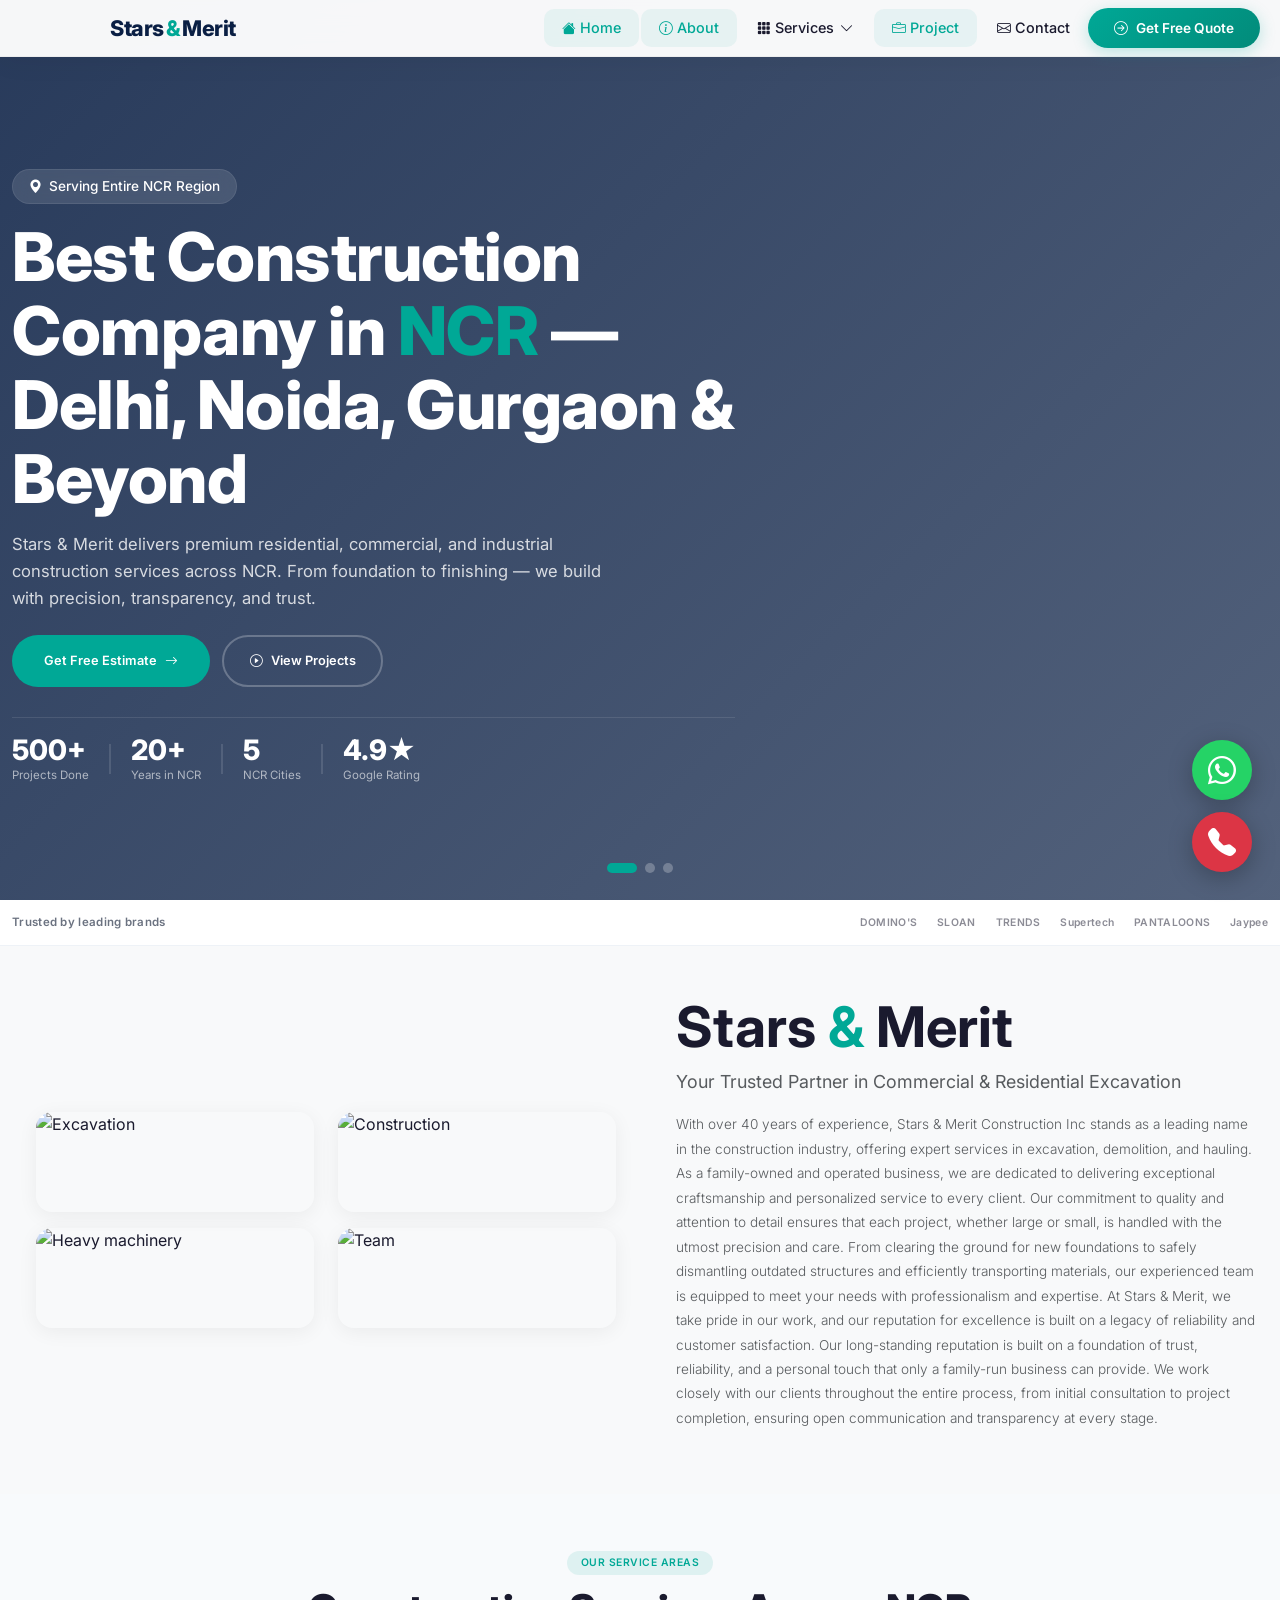
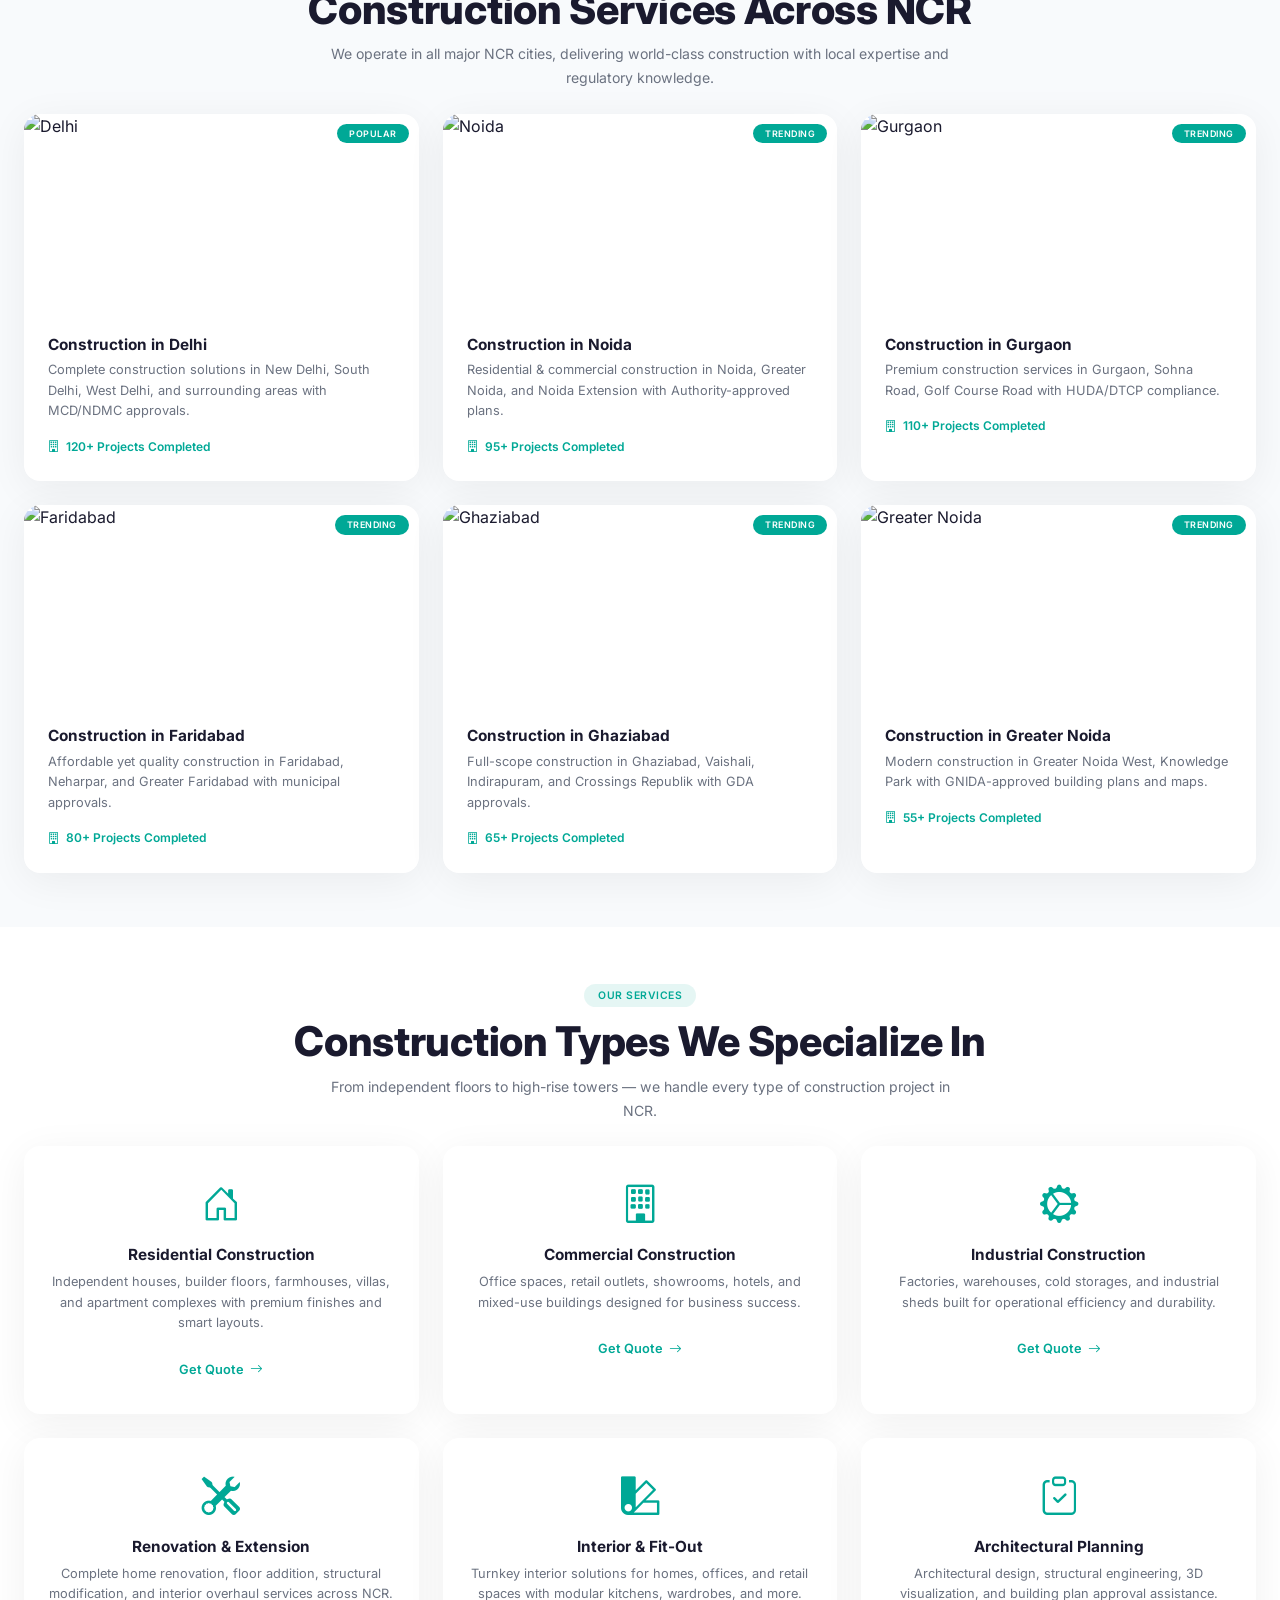
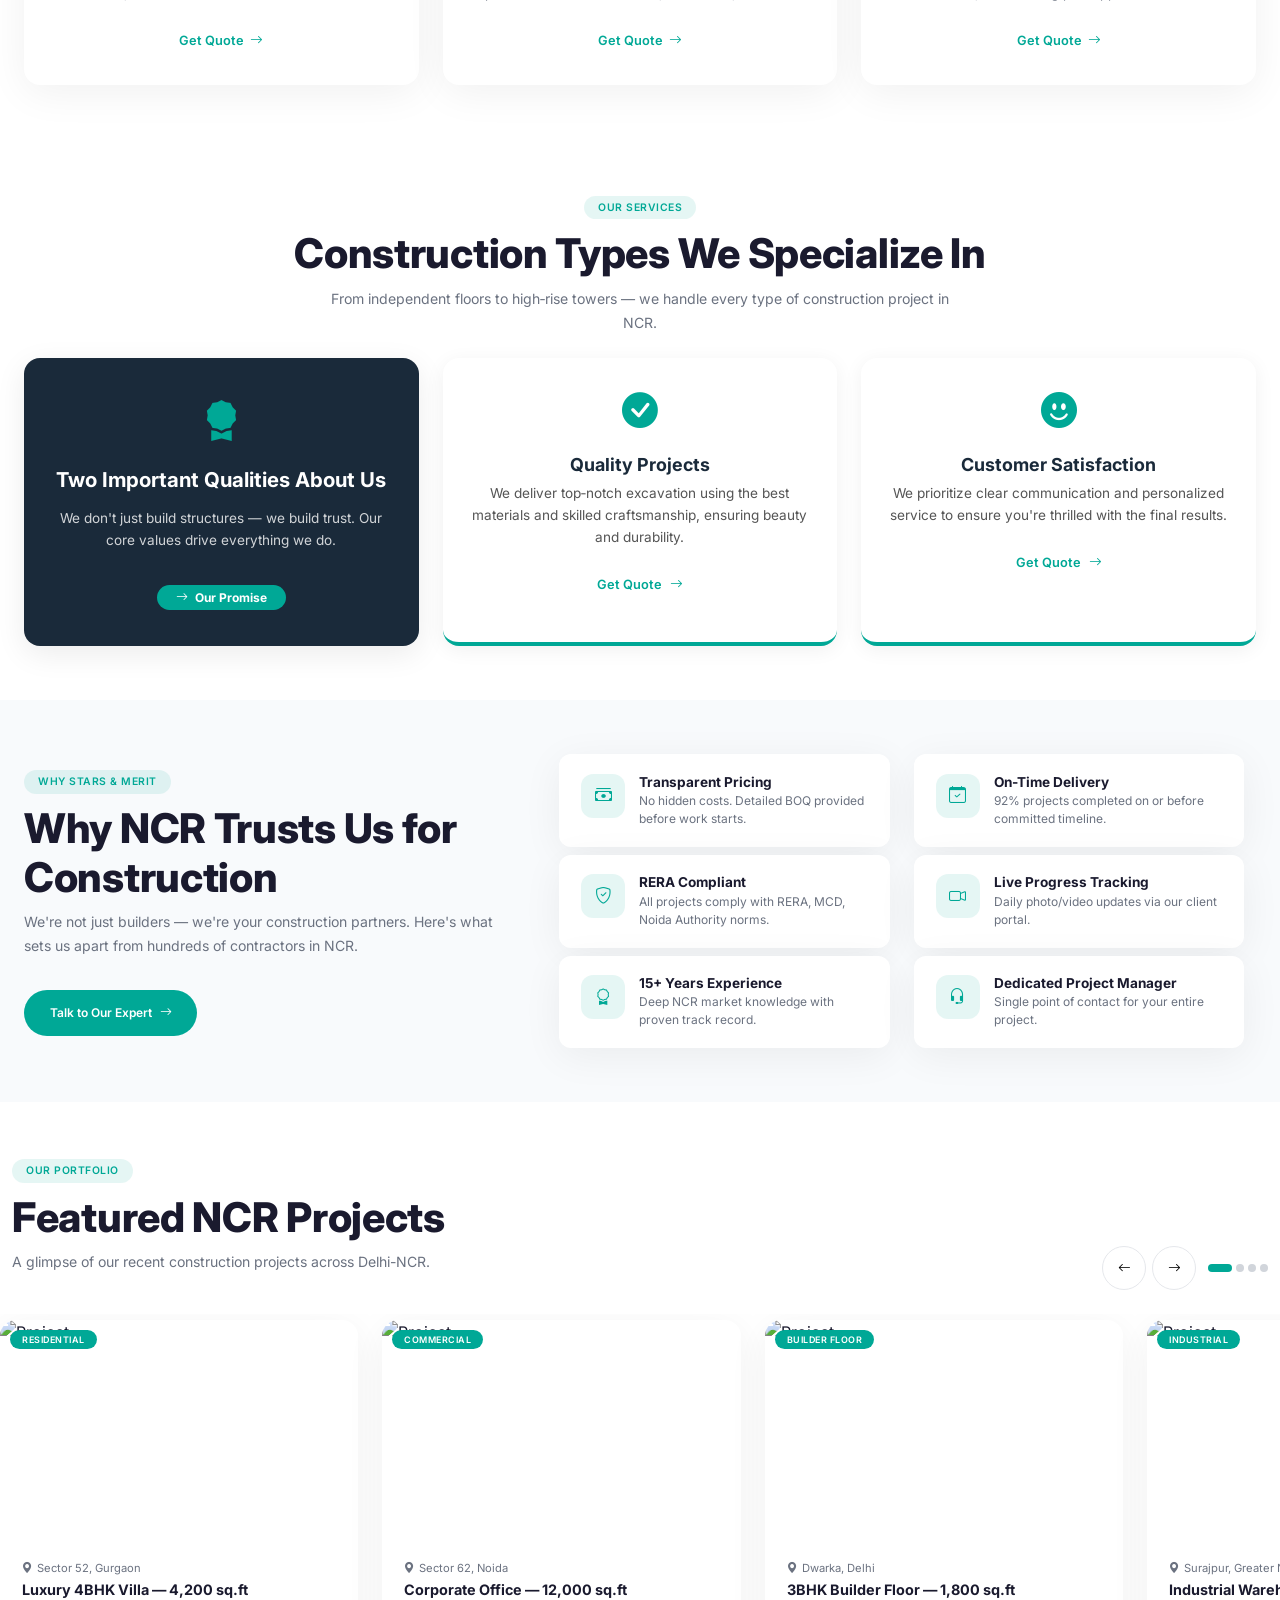
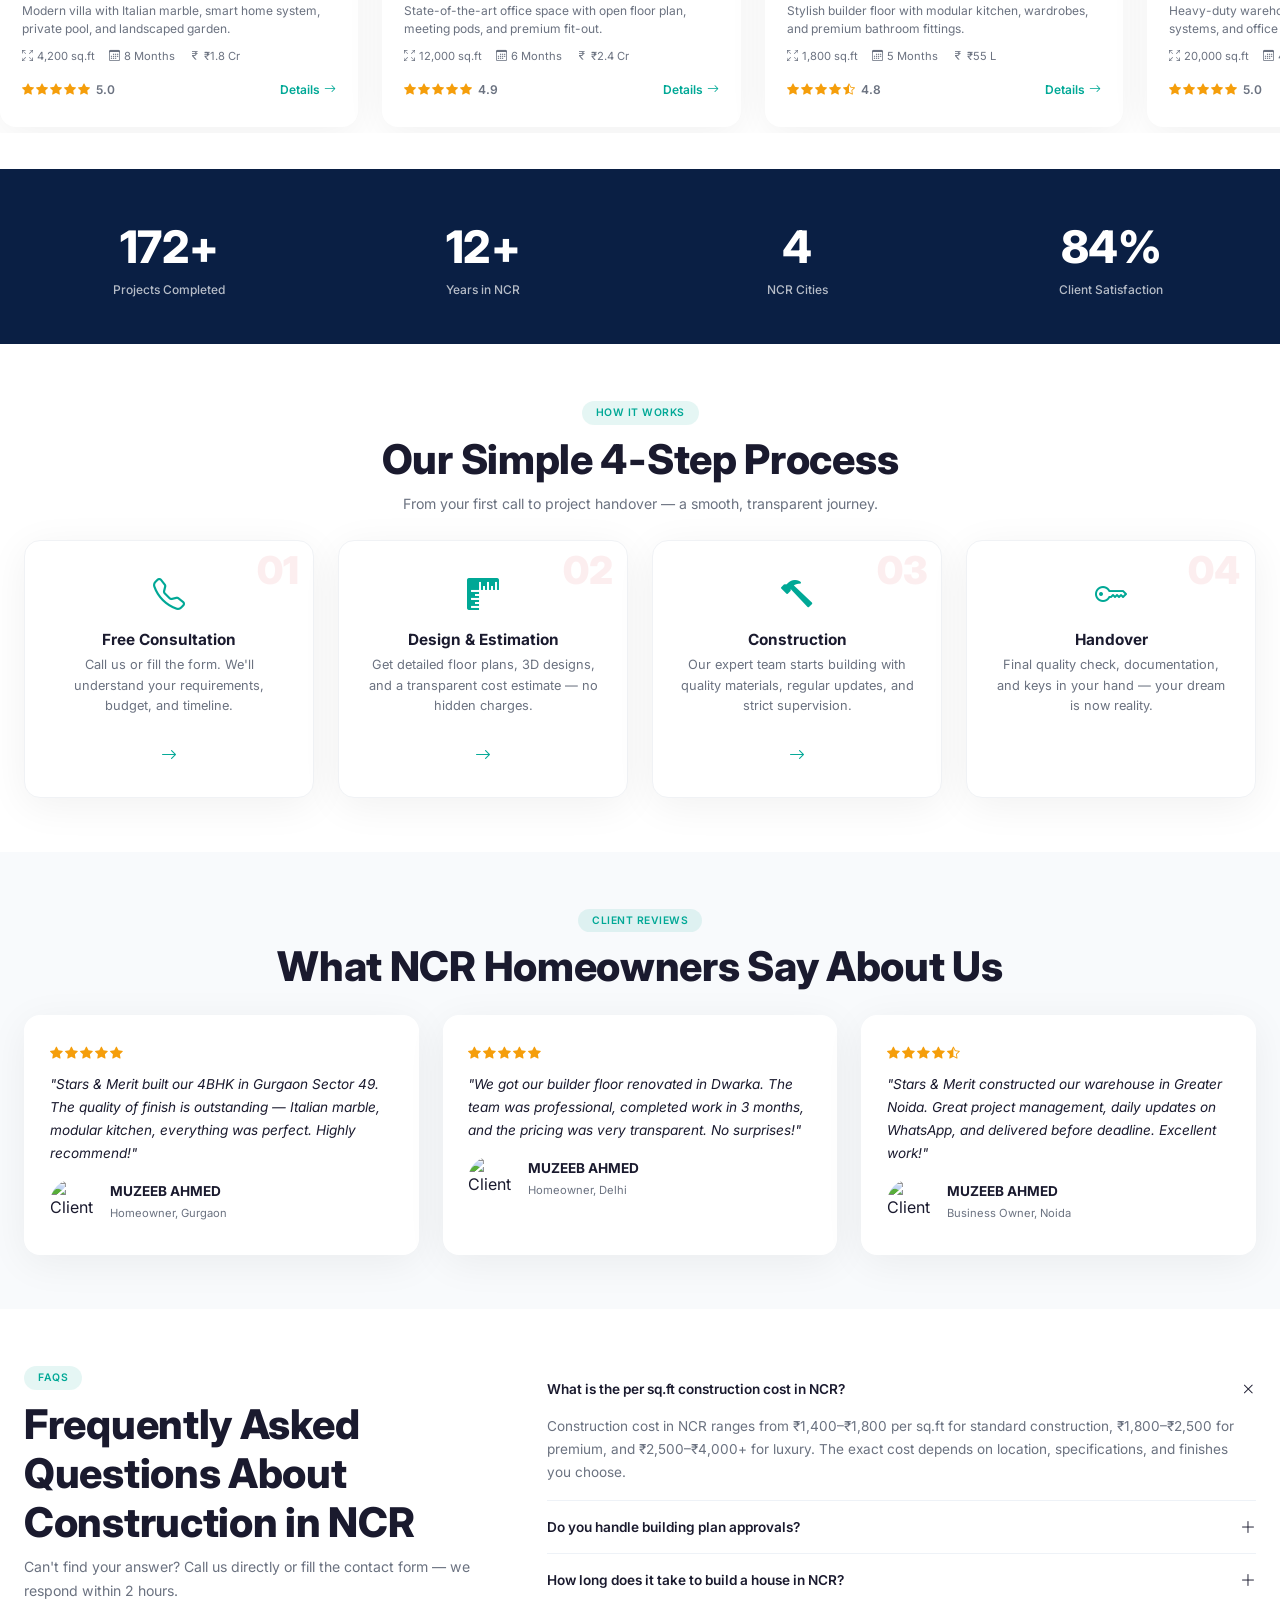
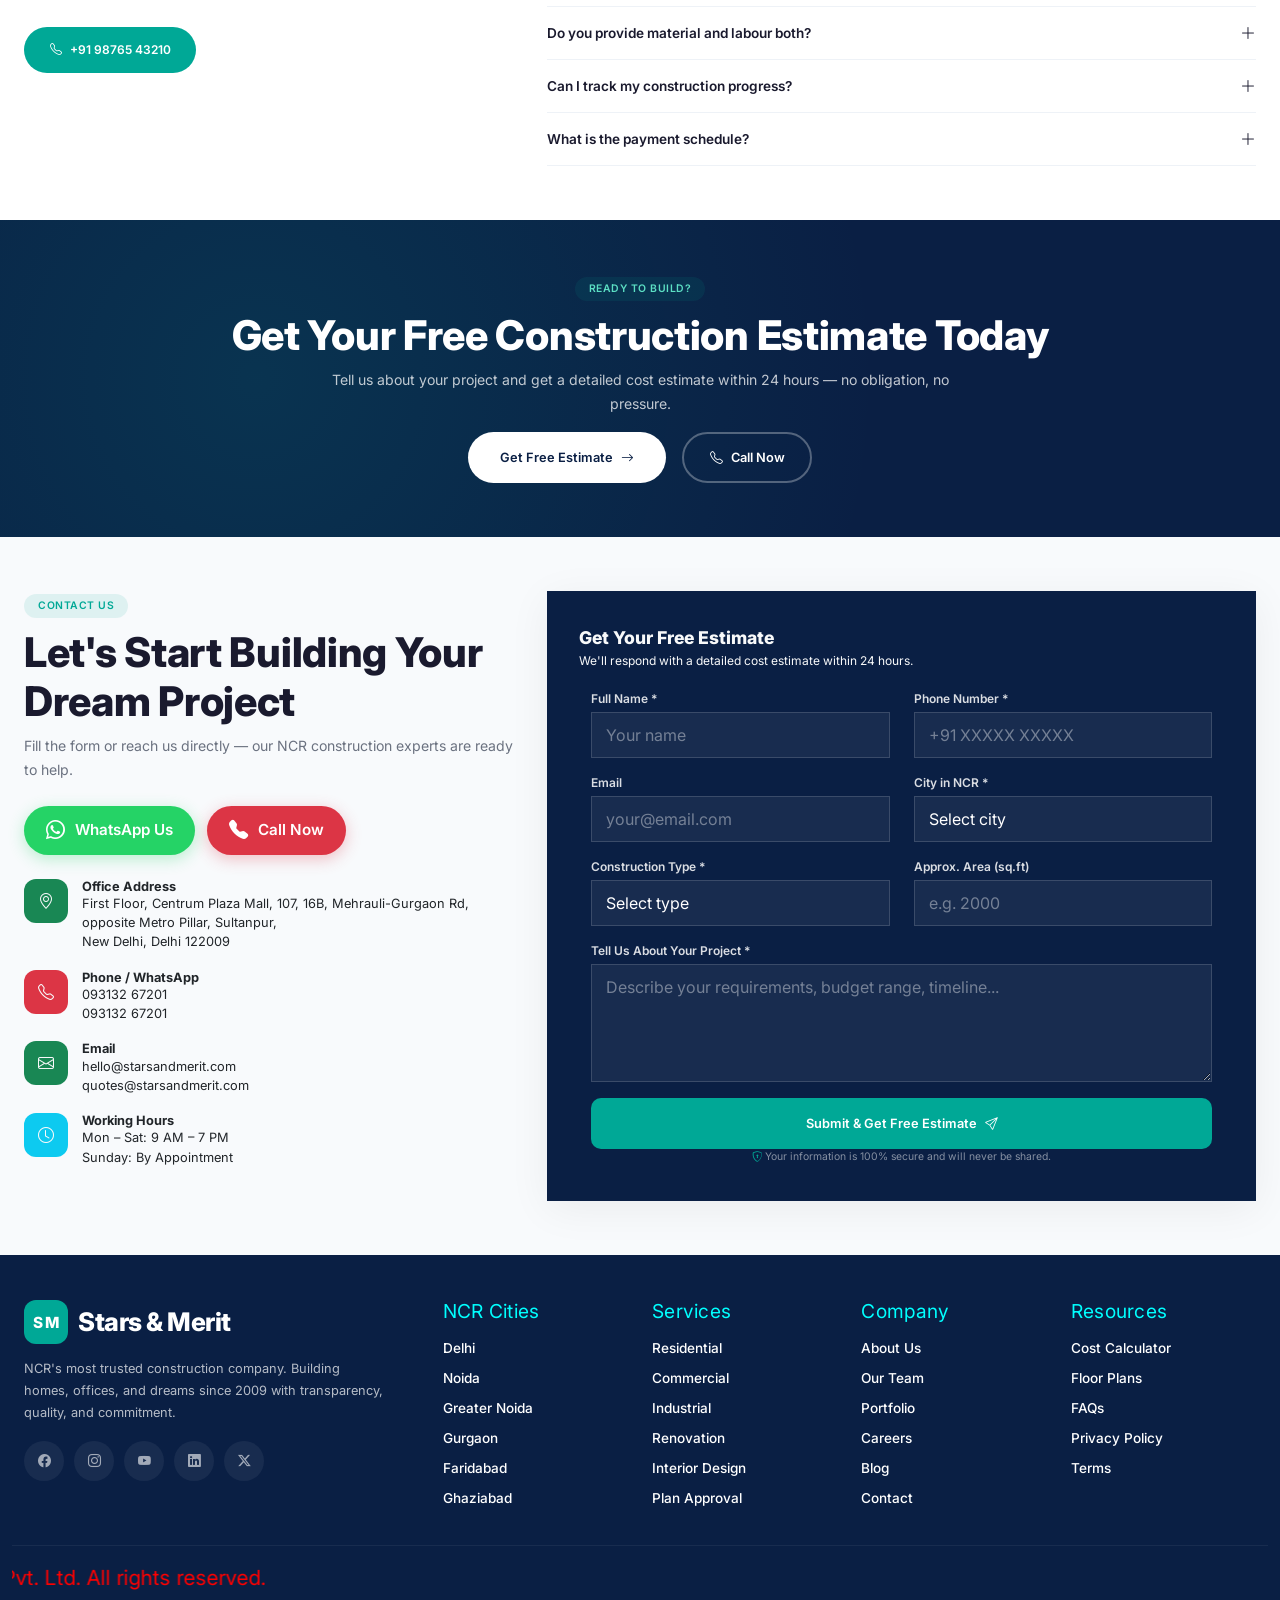
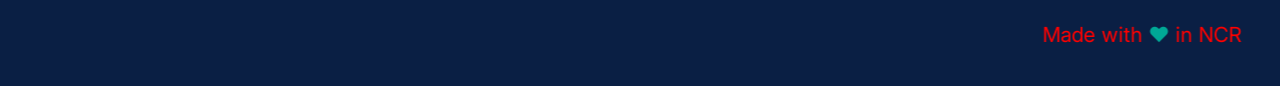
==== index.html @ fb89322f "merit" ====
<!DOCTYPE html>
<html lang="en">

<head>
    <meta charset="UTF-8" />
    <meta name="viewport" content="width=device-width, initial-scale=1.0, maximum-scale=5.0" />
    <title>Stars & Merit — Construction Company in NCR</title>
    <meta name="description" content="Stars & Merit is the leading construction company in NCR. We offer residential, commercial, and industrial construction services in Delhi, Noida, Gurgaon, Faridabad & Ghaziabad." />

    <!-- Bootstrap 5 CSS -->
    <link href="https://cdn.jsdelivr.net/npm/bootstrap@5.3.3/dist/css/bootstrap.min.css" rel="stylesheet" />
    <!-- Bootstrap Icons -->
    <link href="https://cdn.jsdelivr.net/npm/bootstrap-icons@1.11.3/font/bootstrap-icons.min.css" rel="stylesheet" />
    <!-- Google Fonts -->
    <link href="https://fonts.googleapis.com/css2?family=Inter:wght@300;400;500;600;700;800;900&family=DM+Sans:wght@400;500;600;700;800&display=swap" rel="stylesheet" />
    <link rel="stylesheet" href="/js/css/style.css">

  
</head>

<body>

    <!-- ===== PRELOADER ===== -->
    <div class="preloader-z" id="preloader">
        <div class="preloader-bar"><div class="preloader-fill"></div></div>
        <div class="preloader-text">Stars &amp; Merit Construction</div>
    </div>

    <!-- ===== TOAST ===== -->
    <div class="toast-z" id="toast">
        <div class="t-icon"><i class="bi bi-check-lg"></i></div>
        <p>Thank you! We'll contact you within 2 hours.</p>
    </div>

    <!-- ============================================
    PREMIUM NAVBAR
    ============================================ -->
    <nav class="navbar navbar-expand-lg navbar-premium fixed-top" id="mainNav">
        <div class="container">

            <!-- Brand -->
            <a class="brand-premium" href="#">
                <img class="bg-danger" width="80" height="auto" style="border-radius: 50%;"  src="https://scontent.fdel3-4.fna.fbcdn.net/v/t39.30808-1/449838146_992726649526326_8837922176229237678_n.jpg?stp=dst-jpg_tt6&cstp=mx960x960&ctp=s200x200&_nc_cat=108&_nc_map=urlgen_bucketless&ccb=1-7&_nc_sid=2d3e12&_nc_ohc=td2cpW08HhAQ7kNvwE-j-oR&_nc_oc=AdrlgJRb4XzCC8cI1scxjy3WZ6DBiGg_CTP2iGtlaeBU7Ar3b1X_c3D5nX3mLii-Cdn7tMhgb1tUe_HLfJ3wpkn-&_nc_zt=24&_nc_ht=scontent.fdel3-4.fna&_nc_gid=L-3yLGUMGkoojltxiYrkmQ&_nc_ss=78289&oh=00_AQEAnWp3V6EXfM-7WkNBkLP2jAaDVbJb2QcGg3BFasGS7w&oe=6A7123C4" alt="">
                <span class="brand-text">
                    Stars <span class="highlight">&amp;</span> Merit
                </span>
            </a>

            <!-- Animated Hamburger -->
            <button class="hamburger-premium" id="hamburgerBtn" type="button" aria-label="Toggle navigation">
                <span class="bar"></span>
                <span class="bar"></span>
                <span class="bar"></span>
            </button>

            <!-- Collapsible -->
            <div class="collapse navbar-collapse" id="navMenu">
                <ul class="navbar-nav ms-auto">

                    <!-- Home -->
                    <li class="nav-item">
                        <a class="nav-link nav-link-premium active" href="index.html">
                            <i class="bi bi-house-fill"></i> Home
                        </a>
                    </li>
                    <!-- About -->
                    <li class="nav-item">
                        <a class="nav-link nav-link-premium active" href="about.html">
                            <i class="bi bi-info-circle"></i> About
                        </a>
                    </li>

                    <!-- Dropdown: Services (hover) -->
                    <li class="nav-item dropdown-premium">
                        <a class="nav-link nav-link-premium" href="#" id="servicesDropdown" role="button">
                            <i class="bi bi-grid-3x3-gap-fill"></i> Services
                            <span class="dropdown-arrow"><i class="bi bi-chevron-down"></i></span>
                        </a>
                        <ul class="dropdown-menu-premium" aria-labelledby="servicesDropdown">
                            <li><a class="dropdown-item-premium" href="#"><i class="bi bi-house-door"></i> Residential</a></li>
                            <li><a class="dropdown-item-premium" href="#"><i class="bi bi-building"></i> Commercial</a></li>
                            <li><a class="dropdown-item-premium" href="#"><i class="bi bi-gear-wide-connected"></i> Industrial</a></li>
                            <li class="dropdown-divider-premium"></li>
                            <li><a class="dropdown-item-premium" href="#"><i class="bi bi-tools"></i> Renovation</a></li>
                            <li><a class="dropdown-item-premium" href="#"><i class="bi bi-palette2"></i> Interior Design</a></li>
                        </ul>
                    </li>

                    <!-- Project -->
                    <li class="nav-item">
                        <a class="nav-link nav-link-premium active" href="project.html">
                            <i class="bi bi-briefcase"></i> Project
                        </a>
                    </li>

                    <!-- Contact -->
                    <li class="nav-item">
                        <a class="nav-link nav-link-premium" href="contact.html">
                            <i class="bi bi-envelope"></i> Contact
                        </a>
                    </li>

                </ul>

                <!-- CTA -->
                <a href="contact.html" class="btn-cta-nav">
                    <i class="bi bi-arrow-right-circle"></i> Get Free Quote
                </a>
            </div>

        </div>
    </nav>

    <!-- ===== HERO ===== -->
    <section class="hero-z" id="hero">
        <div class="hero-bg-slider" id="heroSlider">
            <div class="hero-bg-slide active" style="background-image:url('https://encrypted-tbn0.gstatic.com/images?q=tbn:ANd9GcTDvx-M1YNe0cP5Gl4EkAdDoJnsD93wvAOHKzC6K2TWODgaeRuApG53NwiA&s=10')"></div>
            <div class="hero-bg-slide" style="background-image:url('https://i.pinimg.com/736x/94/41/f2/9441f2efd20b16f02e73b25b43181a8c.jpg')"></div>
            <div class="hero-bg-slide" style="background-image:url('https://png.pngtree.com/thumb_back/fh260/background/20230618/pngtree-residential-building-under-construction-3d-rendering-with-excavator-and-crane-image_3630005.jpg')"></div>
        </div>
        <div class="container hero-z-content">
            <div class="row">
                <div class="col-lg-8 col-xl-7">
                    <div class="hero-z-tag anim-up"><i class="bi bi-geo-alt-fill"></i> Serving Entire NCR Region</div>
                    <h1 class="hero-z-title anim-up">
                        Best Construction Company in <span class="highlight">NCR</span> — Delhi, Noida, Gurgaon &amp; Beyond
                    </h1>
                    <p class="hero-z-desc anim-up">
                        Stars &amp; Merit delivers premium residential, commercial, and industrial construction services across NCR. From foundation to finishing — we build with precision, transparency, and trust.
                    </p>
                    <div class="hero-z-btns anim-up">
                        <a href="#contact" class="btn-z-primary">Get Free Estimate <i class="bi bi-arrow-right"></i></a>
                        <a href="#projects" class="btn-z-outline"><i class="bi bi-play-circle"></i> View Projects</a>
                    </div>
                    <div class="hero-trust anim-up">
                        <div class="hero-trust-item">
                            <h3><span class="counter" data-target="500">0</span>+</h3>
                            <p>Projects Done</p>
                        </div>
                        <div class="hero-trust-divider"></div>
                        <div class="hero-trust-item">
                            <h3><span class="counter" data-target="20">0</span>+</h3>
                            <p>Years in NCR</p>
                        </div>
                        <div class="hero-trust-divider"></div>
                        <div class="hero-trust-item">
                            <h3><span class="counter" data-target="5">0</span></h3>
                            <p>NCR Cities</p>
                        </div>
                        <div class="hero-trust-divider"></div>
                        <div class="hero-trust-item">
                            <h3><span class="counter" data-target="4.9">0</span>★</h3>
                            <p>Google Rating</p>
                        </div>
                    </div>
                </div>
            </div>
        </div>
        <div class="hero-slider-dots">
            <button class="h-s-dot active" data-slide="0" aria-label="Slide 1"></button>
            <button class="h-s-dot" data-slide="1" aria-label="Slide 2"></button>
            <button class="h-s-dot" data-slide="2" aria-label="Slide 3"></button>
        </div>
    </section>

    <!-- ===== TRUST BAR ===== -->
    <div class="trust-bar">
        <div class="container">
            <div class="d-flex align-items-center justify-content-between flex-wrap gap-2">
                <p class="mb-0">Trusted by leading brands</p>
                <div class="trust-logos">
                    <span>DOMINO'S</span><span>SLOAN</span><span>TRENDS</span><span>Supertech</span><span>PANTALOONS</span><span>Jaypee</span>
                </div>
            </div>
        </div>
    </div>

    <!-- ===== STARS & MERIT (image + text section) ===== -->
    <section class="py-5 bg-light">
        <div class="container">
            <div class="row g-4 align-items-center">
                <!-- Left: 2x2 Image Grid -->
                <div class="col-lg-6">
                    <div class="row g-3 stars-merit-grid">
                        <div class="col-6">
                            <div class="img-card h-100">
                                <img src="https://wallpaperaccess.com/full/3434349.jpg" alt="Excavation" loading="lazy" />
                            </div>
                        </div>
                        <div class="col-6">
                            <div class="img-card h-100">
                                <img src="https://encrypted-tbn0.gstatic.com/images?q=tbn:ANd9GcQes__jEHRiPLgGdvei64BJ9BRs3t2gmx3q6RV0FxiTLg&s=10" alt="Construction" loading="lazy" />
                            </div>
                        </div>
                        <div class="col-6">
                            <div class="img-card h-100">
                                <img src="https://encrypted-tbn0.gstatic.com/images?q=tbn:ANd9GcSDxC1c7I9msi0su3nRBzP2PXT8OuUozn8fw2MN__iJM9yPiluZcJZ37sQ&s=10" alt="Heavy machinery" loading="lazy" />
                            </div>
                        </div>
                        <div class="col-6">
                            <div class="img-card h-100">
                                <img src="https://static.vecteezy.com/system/resources/thumbnails/022/667/155/small/construction-concept-at-back-of-the-construction-worker-head-which-is-wearing-the-safety-helmet-and-checking-work-at-the-construction-site-non-existent-person-generative-ai-photo.jpg" alt="Team" loading="lazy" />
                            </div>
                        </div>
                    </div>
                </div>
                <!-- Right: Text -->
                <div class="col-lg-6">
                    <div class="ps-lg-4">
                        <h1 class="display-4 fw-bold">Stars <span class="text-brand-green">&amp;</span> Merit</h1>
                        <p class="text-muted" style="font-size:clamp(1rem,1.4vw,1.25rem);">Your Trusted Partner in Commercial &amp; Residential Excavation</p>
                        <p class="lead text-muted" style="font-size:clamp(0.85rem,1.05vw,1.05rem);line-height:1.8;">
                            With over 40 years of experience, Stars &amp; Merit Construction Inc stands as a leading name in the construction industry, offering expert services in excavation, demolition, and hauling. As a family-owned and operated business, we are dedicated to delivering exceptional craftsmanship and personalized service to every client. Our commitment to quality and attention to detail ensures that each project, whether large or small, is handled with the utmost precision and care. From clearing the ground for new foundations to safely dismantling outdated structures and efficiently transporting materials, our experienced team is equipped to meet your needs with professionalism and expertise. At Stars &amp; Merit, we take pride in our work, and our reputation for excellence is built on a legacy of reliability and customer satisfaction. Our long-standing reputation is built on a foundation of trust, reliability, and a personal touch that only a family-run business can provide. We work closely with our clients throughout the entire process, from initial consultation to project completion, ensuring open communication and transparency at every stage.
                        </p>
                    </div>
                </div>
            </div>
        </div>
    </section>

    <!-- ===== SERVICE AREAS ===== -->
    <section class="service-areas" id="areas">
        <div class="container">
            <div class="text-center mb-4 anim-up">
                <span class="sec-label">Our Service Areas</span>
                <h2 class="sec-title">Construction Services Across NCR</h2>
                <p class="sec-desc mx-auto">We operate in all major NCR cities, delivering world-class construction with local expertise and regulatory knowledge.</p>
            </div>
            <div class="row g-4">
                <div class="col-lg-4 col-md-6 anim-up">
                    <div class="city-card">
                        <div class="city-card-img">
                            <img src="https://scontent.fdel3-4.fna.fbcdn.net/v/t39.30808-6/474491570_1148080980657558_5659717779871135493_n.jpg?stp=dst-jpg_tt6&cstp=mx960x585&ctp=s960x585&_nc_cat=109&_nc_map=urlgen_bucketless&ccb=1-7&_nc_sid=833d8c&_nc_ohc=zpXaVsm6FxcQ7kNvwG54GF0&_nc_oc=Adpn3tUrK11vPRSh_SXK6yBVLVrG8PGL3edAl6BPGXFStsBFvm8QaRDlvaEAgs-nRaMsk_KUtX2_0n5izUIBgcCC&_nc_zt=23&_nc_ht=scontent.fdel3-4.fna&_nc_gid=c1EjiaKsLZolnhjiPrNWqA&_nc_ss=7b289&oh=00_AQA9XfNvMg-otW8HEmsSeATjQWbny8p68P_9T7jAaNH01g&oe=6A6F348D" alt="Delhi" loading="lazy">
                            <span class="city-badge">Popular</span>
                        </div>
                        <div class="city-card-body">
                            <h4>Construction in Delhi</h4>
                            <p>Complete construction solutions in New Delhi, South Delhi, West Delhi, and surrounding areas with MCD/NDMC approvals.</p>
                            <div class="city-projects-count"><i class="bi bi-building"></i> 120+ Projects Completed</div>
                        </div>
                    </div>
                </div>
                <div class="col-lg-4 col-md-6 anim-up">
                    <div class="city-card">
                        <div class="city-card-img">
                            <img src="https://scontent.fdel3-4.fna.fbcdn.net/v/t39.30808-6/473618681_1146916560774000_492693666462823012_n.jpg?stp=dst-jpg_tt6&cstp=mx1280x1280&ctp=s1280x1280&_nc_cat=108&_nc_map=urlgen_bucketless&ccb=1-7&_nc_sid=127cfc&_nc_ohc=w5z2VuqNNO4Q7kNvwHN7TCQ&_nc_oc=AdoqJ_oFAomCZ9IWyIJGO6tfpvE1-sUxNjEZblLF4ueXyRAn-dJn45FgKGJ8ydSbk7V2hY-tz9AzDwajZRX3mC5W&_nc_zt=23&_nc_ht=scontent.fdel3-4.fna&_nc_gid=95nE2YS0SdHHOVJC8IPI5Q&_nc_ss=7b289&oh=00_AQCOLSVMC-2Qof28nsxOmeknotnZQEfAIQ_SaIVbBkyTCw&oe=6A6F2FB9" alt="Noida" loading="lazy">
                            <span class="city-badge">Trending</span>
                        </div>
                        <div class="city-card-body">
                            <h4>Construction in Noida</h4>
                            <p>Residential &amp; commercial construction in Noida, Greater Noida, and Noida Extension with Authority-approved plans.</p>
                            <div class="city-projects-count"><i class="bi bi-building"></i> 95+ Projects Completed</div>
                        </div>
                    </div>
                </div>
                <div class="col-lg-4 col-md-6 anim-up">
                    <div class="city-card">
                        <div class="city-card-img">
                            <img src="https://scontent.fdel3-5.fna.fbcdn.net/v/t1.6435-9/119391463_371820924209031_6972653202153713849_n.jpg?stp=dst-jpg_tt6&cstp=mx960x640&ctp=s960x640&_nc_cat=104&_nc_map=urlgen_bucketless&ccb=1-7&_nc_sid=833d8c&_nc_ohc=LzigiKXr-Z0Q7kNvwFmYlm1&_nc_oc=Adoiqygsothfp_lxx4Yf3uvFbZQMx6n4PiYDbLr27WQqwc_rLk1HPaWw1nGwKLYi8Na5NkCsO-Y3HEp7y76CJTsh&_nc_zt=23&_nc_ht=scontent.fdel3-5.fna&_nc_gid=W5VPyHnTj_A0EsbpK5XFJQ&_nc_ss=7b289&oh=00_AQBpC3nR7J1OSZBowfHyGbAaCQWSfHC3O7AyMHzhKx05Qg&oe=6A90E36C" alt="Gurgaon" loading="lazy">
                            <span class="city-badge">Trending</span>
                        </div>
                        <div class="city-card-body">
                            <h4>Construction in Gurgaon</h4>
                            <p>Premium construction services in Gurgaon, Sohna Road, Golf Course Road with HUDA/DTCP compliance.</p>
                            <div class="city-projects-count"><i class="bi bi-building"></i> 110+ Projects Completed</div>
                        </div>
                    </div>
                </div>
                <div class="col-lg-4 col-md-6 anim-up">
                    <div class="city-card">
                        <div class="city-card-img">
                            <img src="https://scontent.fdel3-5.fna.fbcdn.net/v/t1.6435-9/119795677_371820707542386_7451544772071308777_n.jpg?stp=dst-jpg_tt6&cstp=mx960x640&ctp=s960x640&_nc_cat=106&_nc_map=urlgen_bucketless&ccb=1-7&_nc_sid=833d8c&_nc_ohc=mw_cwUkjBgwQ7kNvwGwfbZ5&_nc_oc=Adr3cxxhC-kr6CYH-UscnR-9sfM5uGPFlk4LNPKY_nqRicnCnYFq-wbZBqyMw2VTMzcmcbNNlNxAgEmBBE-bo4xz&_nc_zt=23&_nc_ht=scontent.fdel3-5.fna&_nc_gid=6CH90WIr0Iu2VRychJoQyQ&_nc_ss=7b289&oh=00_AQC9F4_NarDU3zJRfvZkiqE2qdVzPPXYAwrtW-ufh8RnkQ&oe=6A90C969" alt="Faridabad" loading="lazy">
                            <span class="city-badge">Trending</span>
                        </div>
                        <div class="city-card-body">
                            <h4>Construction in Faridabad</h4>
                            <p>Affordable yet quality construction in Faridabad, Neharpar, and Greater Faridabad with municipal approvals.</p>
                            <div class="city-projects-count"><i class="bi bi-building"></i> 80+ Projects Completed</div>
                        </div>
                    </div>
                </div>
                <div class="col-lg-4 col-md-6 anim-up">
                    <div class="city-card">
                        <div class="city-card-img">
                            <img src="https://www.epack.in/wp-content/uploads/2023/04/e.webp" alt="Ghaziabad" loading="lazy">
                            <span class="city-badge">Trending</span>
                        </div>
                        <div class="city-card-body">
                            <h4>Construction in Ghaziabad</h4>
                            <p>Full-scope construction in Ghaziabad, Vaishali, Indirapuram, and Crossings Republik with GDA approvals.</p>
                            <div class="city-projects-count"><i class="bi bi-building"></i> 65+ Projects Completed</div>
                        </div>
                    </div>
                </div>
                <div class="col-lg-4 col-md-6 anim-up">
                    <div class="city-card">
                        <div class="city-card-img">
                            <img src="https://encrypted-tbn0.gstatic.com/images?q=tbn:ANd9GcREVLKJ2WbLTKZL6jeYWNiXcZg8JE46IKoNCwtSUPdmxVDaoZIcENqO-bo&s=10" alt="Greater Noida" loading="lazy">
                            <span class="city-badge">Trending</span>
                        </div>
                        <div class="city-card-body">
                            <h4>Construction in Greater Noida</h4>
                            <p>Modern construction in Greater Noida West, Knowledge Park with GNIDA-approved building plans and maps.</p>
                            <div class="city-projects-count"><i class="bi bi-building"></i> 55+ Projects Completed</div>
                        </div>
                    </div>
                </div>
            </div>
        </div>
    </section>

    <!-- ===== CONSTRUCTION TYPES ===== -->
    <section class="const-types" id="types">
        <div class="container">
            <div class="text-center mb-4 anim-up">
                <span class="sec-label">Our Services</span>
                <h2 class="sec-title">Construction Types We Specialize In</h2>
                <p class="sec-desc mx-auto">From independent floors to high-rise towers — we handle every type of construction project in NCR.</p>
            </div>
            <div class="row g-4">
                <div class="col-lg-4 col-md-6 anim-up">
                    <div class="type-card">
                        <div class="type-icon"><i class="bi bi-house-door"></i></div>
                        <h4>Residential Construction</h4>
                        <p>Independent houses, builder floors, farmhouses, villas, and apartment complexes with premium finishes and smart layouts.</p>
                        <a href="#contact" class="type-link">Get Quote <i class="bi bi-arrow-right"></i></a>
                    </div>
                </div>
                <div class="col-lg-4 col-md-6 anim-up">
                    <div class="type-card">
                        <div class="type-icon"><i class="bi bi-building"></i></div>
                        <h4>Commercial Construction</h4>
                        <p>Office spaces, retail outlets, showrooms, hotels, and mixed-use buildings designed for business success.</p>
                        <a href="#contact" class="type-link">Get Quote <i class="bi bi-arrow-right"></i></a>
                    </div>
                </div>
                <div class="col-lg-4 col-md-6 anim-up">
                    <div class="type-card">
                        <div class="type-icon"><i class="bi bi-gear-wide-connected"></i></div>
                        <h4>Industrial Construction</h4>
                        <p>Factories, warehouses, cold storages, and industrial sheds built for operational efficiency and durability.</p>
                        <a href="#contact" class="type-link">Get Quote <i class="bi bi-arrow-right"></i></a>
                    </div>
                </div>
                <div class="col-lg-4 col-md-6 anim-up">
                    <div class="type-card">
                        <div class="type-icon"><i class="bi bi-tools"></i></div>
                        <h4>Renovation &amp; Extension</h4>
                        <p>Complete home renovation, floor addition, structural modification, and interior overhaul services across NCR.</p>
                        <a href="#contact" class="type-link">Get Quote <i class="bi bi-arrow-right"></i></a>
                    </div>
                </div>
                <div class="col-lg-4 col-md-6 anim-up">
                    <div class="type-card">
                        <div class="type-icon"><i class="bi bi-palette2"></i></div>
                        <h4>Interior &amp; Fit-Out</h4>
                        <p>Turnkey interior solutions for homes, offices, and retail spaces with modular kitchens, wardrobes, and more.</p>
                        <a href="#contact" class="type-link">Get Quote <i class="bi bi-arrow-right"></i></a>
                    </div>
                </div>
                <div class="col-lg-4 col-md-6 anim-up">
                    <div class="type-card">
                        <div class="type-icon"><i class="bi bi-clipboard-check"></i></div>
                        <h4>Architectural Planning</h4>
                        <p>Architectural design, structural engineering, 3D visualization, and building plan approval assistance.</p>
                        <a href="#contact" class="type-link">Get Quote <i class="bi bi-arrow-right"></i></a>
                    </div>
                </div>
            </div>
        </div>
    </section>

    <!-- ===== TWO QUALITIES ===== -->
    <section class="const-types" id="types">
        <div class="container">
            <div class="text-center mb-4 anim-up">
                <span class="sec-label">Our Services</span>
                <h2 class="sec-title">Construction Types We Specialize In</h2>
                <p class="sec-desc mx-auto">From independent floors to high‑rise towers — we handle every type of construction project in NCR.</p>
            </div>
            <div class="row g-4">
                <div class="col-lg-4 col-md-6 anim-up">
                    <div class="type-card h-100 d-flex flex-column justify-content-center text-center" style="background:#1a2a3a;color:#fff;border-radius:16px;padding:clamp(1.5rem,2.5vw,2.5rem) clamp(1rem,2vw,1.5rem);box-shadow:0 8px 30px rgba(0,0,0,0.08);">
                        <div class="type-icon" style="font-size:clamp(2.5rem,3.2vw,3.2rem);color:#00A896;margin-bottom:1rem;">
                            <i class="bi bi-award-fill"></i>
                        </div>
                        <h3 class="fw-bold" style="color:#ffffff;font-size:clamp(1.2rem,1.6vw,1.6rem);">Two Important Qualities About Us</h3>
                        <p style="color:rgba(255,255,255,0.8);font-size:clamp(0.85rem,0.95vw,0.95rem);margin-top:0.5rem;">
                            We don't just build structures — we build trust. Our core values drive everything we do.
                        </p>
                        <div class="mt-3">
                            <span class="badge" style="background:#00A896;padding:0.4rem 1.2rem;font-size:clamp(0.75rem,0.9vw,0.9rem);border-radius:50px;">
                                <i class="bi bi-arrow-right me-1"></i> Our Promise
                            </span>
                        </div>
                    </div>
                </div>
                <div class="col-lg-4 col-md-6 anim-up">
                    <div class="type-card h-100" style="background:#ffffff;border-radius:16px;padding:clamp(1.2rem,2vw,2rem) clamp(1rem,1.8vw,1.5rem);box-shadow:0 4px 20px rgba(0,0,0,0.06);border-bottom:4px solid #00A896;transition:transform 0.3s ease;">
                        <div class="type-icon" style="font-size:clamp(2.2rem,2.8vw,2.8rem);color:#00A896;margin-bottom:1rem;">
                            <i class="bi bi-check-circle-fill"></i>
                        </div>
                        <h4 class="fw-bold" style="color:#1a2a3a;font-size:clamp(1.1rem,1.4vw,1.4rem);">Quality Projects</h4>
                        <p style="color:#555;font-size:clamp(0.85rem,0.95vw,0.95rem);line-height:1.6;">
                            We deliver top‑notch excavation using the best materials and skilled craftsmanship, ensuring beauty and durability.
                        </p>
                        <a href="#contact" class="type-link" style="color:#00A896;text-decoration:none;font-weight:600;display:inline-flex;align-items:center;gap:0.5rem;">
                            Get Quote <i class="bi bi-arrow-right"></i>
                        </a>
                    </div>
                </div>
                <div class="col-lg-4 col-md-6 anim-up">
                    <div class="type-card h-100" style="background:#ffffff;border-radius:16px;padding:clamp(1.2rem,2vw,2rem) clamp(1rem,1.8vw,1.5rem);box-shadow:0 4px 20px rgba(0,0,0,0.06);border-bottom:4px solid #00A896;transition:transform 0.3s ease;">
                        <div class="type-icon" style="font-size:clamp(2.2rem,2.8vw,2.8rem);color:#00A896;margin-bottom:1rem;">
                            <i class="bi bi-emoji-smile-fill"></i>
                        </div>
                        <h4 class="fw-bold" style="color:#1a2a3a;font-size:clamp(1.1rem,1.4vw,1.4rem);">Customer Satisfaction</h4>
                        <p style="color:#555;font-size:clamp(0.85rem,0.95vw,0.95rem);line-height:1.6;">
                            We prioritize clear communication and personalized service to ensure you're thrilled with the final results.
                        </p>
                        <a href="#contact" class="type-link" style="color:#00A896;text-decoration:none;font-weight:600;display:inline-flex;align-items:center;gap:0.5rem;">
                            Get Quote <i class="bi bi-arrow-right"></i>
                        </a>
                    </div>
                </div>
            </div>
        </div>
    </section>

    <!-- ===== WHY CHOOSE US ===== -->
    <section class="why-us" id="whyus">
        <div class="container">
            <div class="row align-items-center g-4">
                <div class="col-lg-5 anim-left">
                    <span class="sec-label">Why Stars &amp; Merit</span>
                    <h2 class="sec-title">Why NCR Trusts Us for Construction</h2>
                    <p class="sec-desc">We're not just builders — we're your construction partners. Here's what sets us apart from hundreds of contractors in NCR.</p>
                    <a href="#contact" class="btn-z-primary mt-3" style="font-size:clamp(0.75rem,0.85vw,0.85rem);padding:clamp(10px,1.2vw,14px) clamp(18px,2vw,30px);">Talk to Our Expert <i class="bi bi-arrow-right"></i></a>
                </div>
                <div class="col-lg-7 anim-right">
                    <div class="row g-2">
                        <div class="col-md-6">
                            <div class="why-feature">
                                <div class="why-icon"><i class="bi bi-cash-stack"></i></div>
                                <div>
                                    <h5>Transparent Pricing</h5>
                                    <p>No hidden costs. Detailed BOQ provided before work starts.</p>
                                </div>
                            </div>
                        </div>
                        <div class="col-md-6">
                            <div class="why-feature">
                                <div class="why-icon"><i class="bi bi-calendar-check"></i></div>
                                <div>
                                    <h5>On-Time Delivery</h5>
                                    <p>92% projects completed on or before committed timeline.</p>
                                </div>
                            </div>
                        </div>
                        <div class="col-md-6">
                            <div class="why-feature">
                                <div class="why-icon"><i class="bi bi-shield-check"></i></div>
                                <div>
                                    <h5>RERA Compliant</h5>
                                    <p>All projects comply with RERA, MCD, Noida Authority norms.</p>
                                </div>
                            </div>
                        </div>
                        <div class="col-md-6">
                            <div class="why-feature">
                                <div class="why-icon"><i class="bi bi-camera-video"></i></div>
                                <div>
                                    <h5>Live Progress Tracking</h5>
                                    <p>Daily photo/video updates via our client portal.</p>
                                </div>
                            </div>
                        </div>
                        <div class="col-md-6">
                            <div class="why-feature">
                                <div class="why-icon"><i class="bi bi-award"></i></div>
                                <div>
                                    <h5>15+ Years Experience</h5>
                                    <p>Deep NCR market knowledge with proven track record.</p>
                                </div>
                            </div>
                        </div>
                        <div class="col-md-6">
                            <div class="why-feature">
                                <div class="why-icon"><i class="bi bi-headset"></i></div>
                                <div>
                                    <h5>Dedicated Project Manager</h5>
                                    <p>Single point of contact for your entire project.</p>
                                </div>
                            </div>
                        </div>
                    </div>
                </div>
            </div>
        </div>
    </section>

    <!-- ===== PROJECTS SLIDER ===== -->
    <section class="projects-sec" id="projects">
        <div class="container">
            <div class="d-flex justify-content-between align-items-end flex-wrap gap-3 mb-4 anim-up">
                <div>
                    <span class="sec-label">Our Portfolio</span>
                    <h2 class="sec-title">Featured NCR Projects</h2>
                    <p class="sec-desc">A glimpse of our recent construction projects across Delhi-NCR.</p>
                </div>
                <div class="proj-nav">
                    <button class="proj-nav-btn" id="projPrev" aria-label="Previous"><i class="bi bi-arrow-left"></i></button>
                    <button class="proj-nav-btn" id="projNext" aria-label="Next"><i class="bi bi-arrow-right"></i></button>
                    <div class="proj-dots" id="projDots"></div>
                </div>
            </div>
        </div>
        <div class="proj-track-wrap" id="projWrap">
            <div class="proj-track" id="projTrack">
                <div class="proj-card">
                    <div class="proj-card-img"><img src="https://encrypted-tbn0.gstatic.com/images?q=tbn:ANd9GcRMCqkIYsqUn8kfKmUMvM27x0WKKhdBISbxLxeHXCirbWckjdal_8HxnoI&s=10" alt="Project" loading="lazy"><span class="proj-card-badge">Residential</span></div>
                    <div class="proj-card-body">
                        <div class="proj-card-loc"><i class="bi bi-geo-alt-fill"></i> Sector 52, Gurgaon</div>
                        <h4>Luxury 4BHK Villa — 4,200 sq.ft</h4>
                        <p>Modern villa with Italian marble, smart home system, private pool, and landscaped garden.</p>
                        <div class="proj-card-feats"><span class="proj-feat"><i class="bi bi-arrows-fullscreen"></i> 4,200 sq.ft</span><span class="proj-feat"><i class="bi bi-calendar3"></i> 8 Months</span><span class="proj-feat"><i class="bi bi-currency-rupee"></i> ₹1.8 Cr</span></div>
                        <div class="proj-card-foot">
                            <div class="proj-rating"><i class="bi bi-star-fill"></i><i class="bi bi-star-fill"></i><i class="bi bi-star-fill"></i><i class="bi bi-star-fill"></i><i class="bi bi-star-fill"></i><span>5.0</span></div>
                            <button class="proj-btn">Details <i class="bi bi-arrow-right"></i></button>
                        </div>
                    </div>
                </div>
                <div class="proj-card">
                    <div class="proj-card-img"><img src="https://img.magnific.com/free-photo/empty-room-with-chairs-desks_23-2149008873.jpg?semt=ais_hybrid&w=740&q=80" alt="Project" loading="lazy"><span class="proj-card-badge">Commercial</span></div>
                    <div class="proj-card-body">
                        <div class="proj-card-loc"><i class="bi bi-geo-alt-fill"></i> Sector 62, Noida</div>
                        <h4>Corporate Office — 12,000 sq.ft</h4>
                        <p>State-of-the-art office space with open floor plan, meeting pods, and premium fit-out.</p>
                        <div class="proj-card-feats"><span class="proj-feat"><i class="bi bi-arrows-fullscreen"></i> 12,000 sq.ft</span><span class="proj-feat"><i class="bi bi-calendar3"></i> 6 Months</span><span class="proj-feat"><i class="bi bi-currency-rupee"></i> ₹2.4 Cr</span></div>
                        <div class="proj-card-foot">
                            <div class="proj-rating"><i class="bi bi-star-fill"></i><i class="bi bi-star-fill"></i><i class="bi bi-star-fill"></i><i class="bi bi-star-fill"></i><i class="bi bi-star-fill"></i><span>4.9</span></div>
                            <button class="proj-btn">Details <i class="bi bi-arrow-right"></i></button>
                        </div>
                    </div>
                </div>
                <div class="proj-card">
                    <div class="proj-card-img"><img src="https://encrypted-tbn0.gstatic.com/images?q=tbn:ANd9GcQPjnswPHtRtZFcSJMrGJA5NfItAZTjaK8gGbzjGA_nHYZSznFcPZy0j7M&s=10" alt="Project" loading="lazy"><span class="proj-card-badge">Builder Floor</span></div>
                    <div class="proj-card-body">
                        <div class="proj-card-loc"><i class="bi bi-geo-alt-fill"></i> Dwarka, Delhi</div>
                        <h4>3BHK Builder Floor — 1,800 sq.ft</h4>
                        <p>Stylish builder floor with modular kitchen, wardrobes, and premium bathroom fittings.</p>
                        <div class="proj-card-feats"><span class="proj-feat"><i class="bi bi-arrows-fullscreen"></i> 1,800 sq.ft</span><span class="proj-feat"><i class="bi bi-calendar3"></i> 5 Months</span><span class="proj-feat"><i class="bi bi-currency-rupee"></i> ₹55 L</span></div>
                        <div class="proj-card-foot">
                            <div class="proj-rating"><i class="bi bi-star-fill"></i><i class="bi bi-star-fill"></i><i class="bi bi-star-fill"></i><i class="bi bi-star-fill"></i><i class="bi bi-star-half"></i><span>4.8</span></div>
                            <button class="proj-btn">Details <i class="bi bi-arrow-right"></i></button>
                        </div>
                    </div>
                </div>
                <div class="proj-card">
                    <div class="proj-card-img"><img src="https://media.gettyimages.com/id/2258456793/photo/dominos-pizza-take-away-shop-on-28th-january-2026-in-shrewsbury-united-kingdom-shrewsbury-is.jpg?s=612x612&w=gi&k=20&c=hK_qS7y7DL7KayHqAcxT4eqGroGVBFmje-1gA9kHPVA=" alt="Project" loading="lazy"><span class="proj-card-badge">Industrial</span></div>
                    <div class="proj-card-body">
                        <div class="proj-card-loc"><i class="bi bi-geo-alt-fill"></i> Surajpur, Greater Noida</div>
                        <h4>Industrial Warehouse — 20,000 sq.ft</h4>
                        <p>Heavy-duty warehouse with loading docks, fire safety systems, and office block.</p>
                        <div class="proj-card-feats"><span class="proj-feat"><i class="bi bi-arrows-fullscreen"></i> 20,000 sq.ft</span><span class="proj-feat"><i class="bi bi-calendar3"></i> 4 Months</span><span class="proj-feat"><i class="bi bi-currency-rupee"></i> ₹1.2 Cr</span></div>
                        <div class="proj-card-foot">
                            <div class="proj-rating"><i class="bi bi-star-fill"></i><i class="bi bi-star-fill"></i><i class="bi bi-star-fill"></i><i class="bi bi-star-fill"></i><i class="bi bi-star-fill"></i><span>5.0</span></div>
                            <button class="proj-btn">Details <i class="bi bi-arrow-right"></i></button>
                        </div>
                    </div>
                </div>
                <div class="proj-card">
                    <div class="proj-card-img"><img src="https://flatsdekho.in/assets/uploads/1777958528farmhouse-05.jpg" alt="Project" loading="lazy"><span class="proj-card-badge">Farmhouse</span></div>
                    <div class="proj-card-body">
                        <div class="proj-card-loc"><i class="bi bi-geo-alt-fill"></i> Chattarpur, Delhi</div>
                        <h4>Luxury Farmhouse — 8,000 sq.ft</h4>
                        <p>Grand farmhouse with swimming pool, party lawn, servant quarters, and modern amenities.</p>
                        <div class="proj-card-feats"><span class="proj-feat"><i class="bi bi-arrows-fullscreen"></i> 8,000 sq.ft</span><span class="proj-feat"><i class="bi bi-calendar3"></i> 10 Months</span><span class="proj-feat"><i class="bi bi-currency-rupee"></i> ₹3.5 Cr</span></div>
                        <div class="proj-card-foot">
                            <div class="proj-rating"><i class="bi bi-star-fill"></i><i class="bi bi-star-fill"></i><i class="bi bi-star-fill"></i><i class="bi bi-star-fill"></i><i class="bi bi-star-fill"></i><span>4.9</span></div>
                            <button class="proj-btn">Details <i class="bi bi-arrow-right"></i></button>
                        </div>
                    </div>
                </div>
                <div class="proj-card">
                    <div class="proj-card-img"><img src="https://picsum.photos/seed/zp6/600/375.jpg" alt="Project" loading="lazy"><span class="proj-card-badge">Renovation</span></div>
                    <div class="proj-card-body">
                        <div class="proj-card-loc"><i class="bi bi-geo-alt-fill"></i> Sector 15, Faridabad</div>
                        <h4>Complete Home Renovation — 2,400 sq.ft</h4>
                        <p>Full renovation including structural changes, new wiring, plumbing, and modern interiors.</p>
                        <div class="proj-card-feats"><span class="proj-feat"><i class="bi bi-arrows-fullscreen"></i> 2,400 sq.ft</span><span class="proj-feat"><i class="bi bi-calendar3"></i> 3 Months</span><span class="proj-feat"><i class="bi bi-currency-rupee"></i> ₹35 L</span></div>
                        <div class="proj-card-foot">
                            <div class="proj-rating"><i class="bi bi-star-fill"></i><i class="bi bi-star-fill"></i><i class="bi bi-star-fill"></i><i class="bi bi-star-fill"></i><i class="bi bi-star-half"></i><span>4.7</span></div>
                            <button class="proj-btn">Details <i class="bi bi-arrow-right"></i></button>
                        </div>
                    </div>
                </div>
            </div>
        </div>
    </section>

    <!-- ===== STATS ===== -->
    <section class="stats-z">
        <div class="container">
            <div class="row g-3">
                <div class="col-6 col-lg-3 anim-up">
                    <div class="stat-z-item">
                        <div class="stat-z-num"><span class="counter" data-target="200">0</span>+</div>
                        <div class="stat-z-label">Projects Completed</div>
                    </div>
                </div>
                <div class="col-6 col-lg-3 anim-up">
                    <div class="stat-z-item">
                        <div class="stat-z-num"><span class="counter" data-target="15">0</span>+</div>
                        <div class="stat-z-label">Years in NCR</div>
                    </div>
                </div>
                <div class="col-6 col-lg-3 anim-up">
                    <div class="stat-z-item">
                        <div class="stat-z-num"><span class="counter" data-target="5">0</span></div>
                        <div class="stat-z-label">NCR Cities</div>
                    </div>
                </div>
                <div class="col-6 col-lg-3 anim-up">
                    <div class="stat-z-item">
                        <div class="stat-z-num"><span class="counter" data-target="98">0</span>%</div>
                        <div class="stat-z-label">Client Satisfaction</div>
                    </div>
                </div>
            </div>
        </div>
    </section>

    <!-- ===== PROCESS ===== -->
    <section class="process-z" id="process">
        <div class="container">
            <div class="text-center mb-4 anim-up">
                <span class="sec-label">How It Works</span>
                <h2 class="sec-title">Our Simple 4-Step Process</h2>
                <p class="sec-desc mx-auto">From your first call to project handover — a smooth, transparent journey.</p>
            </div>
            <div class="row g-4">
                <div class="col-lg-3 col-md-6 anim-up">
                    <div class="proc-card">
                        <div class="proc-num text-danger">01</div>
                        <div class="proc-icon"><i class="bi bi-telephone"></i></div>
                        <h4>Free Consultation</h4>
                        <p>Call us or fill the form. We'll understand your requirements, budget, and timeline.</p>
                        <span class="proc-arrow"><i class="bi bi-arrow-right"></i></span>
                    </div>
                </div>
                <div class="col-lg-3 col-md-6 anim-up">
                    <div class="proc-card">
                        <div class="proc-num text-danger">02</div>
                        <div class="proc-icon"><i class="bi bi-rulers"></i></div>
                        <h4>Design &amp; Estimation</h4>
                        <p>Get detailed floor plans, 3D designs, and a transparent cost estimate — no hidden charges.</p>
                        <span class="proc-arrow"><i class="bi bi-arrow-right"></i></span>
                    </div>
                </div>
                <div class="col-lg-3 col-md-6 anim-up">
                    <div class="proc-card">
                        <div class="proc-num text-danger">03</div>
                        <div class="proc-icon"><i class="bi bi-hammer"></i></div>
                        <h4>Construction</h4>
                        <p>Our expert team starts building with quality materials, regular updates, and strict supervision.</p>
                        <span class="proc-arrow"><i class="bi bi-arrow-right"></i></span>
                    </div>
                </div>
                <div class="col-lg-3 col-md-6 anim-up">
                    <div class="proc-card">
                        <div class="proc-num text-danger">04</div>
                        <div class="proc-icon"><i class="bi bi-key"></i></div>
                        <h4>Handover</h4>
                        <p>Final quality check, documentation, and keys in your hand — your dream is now reality.</p>
                    </div>
                </div>
            </div>
        </div>
    </section>

    <!-- ===== TESTIMONIALS ===== -->
    <section class="testi-z" id="testimonials">
        <div class="container">
            <div class="text-center mb-4 anim-up">
                <span class="sec-label">Client Reviews</span>
                <h2 class="sec-title">What NCR Homeowners Say About Us</h2>
            </div>
            <div class="row g-4">
                <div class="col-lg-4 anim-up">
                    <div class="testi-card">
                        <div class="testi-stars"><i class="bi bi-star-fill"></i><i class="bi bi-star-fill"></i><i class="bi bi-star-fill"></i><i class="bi bi-star-fill"></i><i class="bi bi-star-fill"></i></div>
                        <p class="testi-text">"Stars &amp; Merit built our 4BHK in Gurgaon Sector 49. The quality of finish is outstanding — Italian marble, modular kitchen, everything was perfect. Highly recommend!"</p>
                        <div class="testi-author"><img src="https://picsum.photos/seed/zrev1/100/100.jpg" alt="Client" loading="lazy">
                            <div>
                                <h6>MUZEEB AHMED</h6><span>Homeowner, Gurgaon</span>
                            </div>
                        </div>
                    </div>
                </div>
                <div class="col-lg-4 anim-up">
                    <div class="testi-card">
                        <div class="testi-stars"><i class="bi bi-star-fill"></i><i class="bi bi-star-fill"></i><i class="bi bi-star-fill"></i><i class="bi bi-star-fill"></i><i class="bi bi-star-fill"></i></div>
                        <p class="testi-text">"We got our builder floor renovated in Dwarka. The team was professional, completed work in 3 months, and the pricing was very transparent. No surprises!"</p>
                        <div class="testi-author"><img src="https://picsum.photos/seed/zrev2/100/100.jpg" alt="Client" loading="lazy">
                            <div>
                                <h6>MUZEEB AHMED</h6><span>Homeowner, Delhi</span>
                            </div>
                        </div>
                    </div>
                </div>
                <div class="col-lg-4 anim-up">
                    <div class="testi-card">
                        <div class="testi-stars"><i class="bi bi-star-fill"></i><i class="bi bi-star-fill"></i><i class="bi bi-star-fill"></i><i class="bi bi-star-fill"></i><i class="bi bi-star-half"></i></div>
                        <p class="testi-text">"Stars &amp; Merit constructed our warehouse in Greater Noida. Great project management, daily updates on WhatsApp, and delivered before deadline. Excellent work!"</p>
                        <div class="testi-author"><img src="https://picsum.photos/seed/zrev3/100/100.jpg" alt="Client" loading="lazy">
                            <div>
                                <h6>MUZEEB AHMED</h6><span>Business Owner, Noida</span>
                            </div>
                        </div>
                    </div>
                </div>
            </div>
        </div>
    </section>

    <!-- ===== FAQ ===== -->
    <section class="faq-z" id="faq">
        <div class="container">
            <div class="row align-items-start g-4">
                <div class="col-lg-5 anim-left">
                    <span class="sec-label">FAQs</span>
                    <h2 class="sec-title">Frequently Asked Questions About Construction in NCR</h2>
                    <p class="sec-desc mb-4">Can't find your answer? Call us directly or fill the contact form — we respond within 2 hours.</p>
                    <a href="tel:+919876543210" class="btn-z-primary" style="font-size:clamp(0.75rem,0.85vw,0.85rem);padding:clamp(10px,1.2vw,14px) clamp(18px,2vw,30px);"><i class="bi bi-telephone"></i> +91 98765 43210</a>
                </div>
                <div class="col-lg-7 anim-right">
                    <div class="faq-item active">
                        <button class="faq-q">What is the per sq.ft construction cost in NCR? <i class="bi bi-plus-lg"></i></button>
                        <div class="faq-a">
                            <div class="faq-a-inner">Construction cost in NCR ranges from ₹1,400–₹1,800 per sq.ft for standard construction, ₹1,800–₹2,500 for premium, and ₹2,500–₹4,000+ for luxury. The exact cost depends on location, specifications, and finishes you choose.</div>
                        </div>
                    </div>
                    <div class="faq-item">
                        <button class="faq-q">Do you handle building plan approvals? <i class="bi bi-plus-lg"></i></button>
                        <div class="faq-a">
                            <div class="faq-a-inner">Yes! We handle complete architectural planning and building plan approvals from MCD (Delhi), Noida Authority, HUDA/GMDA (Gurgaon), GDA (Ghaziabad), and Faridabad Municipal Corporation. Our team manages the entire approval process.</div>
                        </div>
                    </div>
                    <div class="faq-item">
                        <button class="faq-q">How long does it take to build a house in NCR? <i class="bi bi-plus-lg"></i></button>
                        <div class="faq-a">
                            <div class="faq-a-inner">Typically, a 3BHK (1,500–2,000 sq.ft) takes 5–7 months, a 4BHK villa takes 8–12 months, and commercial projects vary based on scale. We provide a detailed timeline at the start and stick to it.</div>
                        </div>
                    </div>
                    <div class="faq-item">
                        <button class="faq-q">Do you provide material and labour both? <i class="bi bi-plus-lg"></i></button>
                        <div class="faq-a">
                            <div class="faq-a-inner">Yes, we offer both labour contract and material+labour (turnkey) contracts. In turnkey contracts, we source all materials from verified brands, handle logistics, and manage everything — you just monitor progress.</div>
                        </div>
                    </div>
                    <div class="faq-item">
                        <button class="faq-q">Can I track my construction progress? <i class="bi bi-plus-lg"></i></button>
                        <div class="faq-a">
                            <div class="faq-a-inner">Absolutely! We provide daily photo/video updates via WhatsApp and a dedicated client portal where you can track milestones, payments, and see real-time progress. You'll also have a dedicated project manager as your single point of contact.</div>
                        </div>
                    </div>
                    <div class="faq-item">
                        <button class="faq-q">What is the payment schedule? <i class="bi bi-plus-lg"></i></button>
                        <div class="faq-a">
                            <div class="faq-a-inner">We follow a milestone-based payment plan: typically 15–20% at start, then payments at each construction stage (foundation, structure, brickwork, plastering, finishing). This is mutually agreed upon before work begins — no surprise demands.</div>
                        </div>
                    </div>
                </div>
            </div>
        </div>
    </section>

    <!-- ===== CTA ===== -->
    <section class="cta-z">
        <div class="cta-z-bg"></div>
        <div class="container">
            <div class="cta-z-content anim-up">
                <span class="sec-label" style="color:var(--accent-light);justify-content:center;">Ready to Build?</span>
                <h2 class="sec-title">Get Your Free Construction Estimate Today</h2>
                <p class="sec-desc mx-auto">Tell us about your project and get a detailed cost estimate within 24 hours — no obligation, no pressure.</p>
                <div class="d-flex gap-3 justify-content-center flex-wrap">
                    <a href="#contact" class="btn-z-primary">Get Free Estimate <i class="bi bi-arrow-right"></i></a>
                    <a href="tel:+9193467559" class="btn-z-outline"><i class="bi bi-telephone"></i> Call Now</a>
                </div>
            </div>
        </div>
    </section>

    <!-- ===== CONTACT ===== -->
    <section class="contact-z" id="contact">
        <div class="container">
            <div class="row g-4">
                <div class="col-lg-5 anim-left">
                    <span class="sec-label">Contact Us</span>
                    <h2 class="sec-title">Let's Start Building Your Dream Project</h2>
                    <p class="sec-desc mb-4">Fill the form or reach us directly — our NCR construction experts are ready to help.</p>

                    <!-- Quick Action Buttons (WhatsApp & Call) added here -->
                    <div class="quick-action-btns">
                        <a href="https://wa.me/9193467559?text=Hi%20Stars%20%26%20Merit%2C%20I%20want%20to%20know%20about%20construction%20services%20in%20NCR." target="_blank" class="qa-btn whatsapp">
                            <i class="bi bi-whatsapp"></i> WhatsApp Us
                        </a>
                        <a href="tel:+9193467559" class="qa-btn call">
                            <i class="bi bi-telephone-fill"></i> Call Now
                        </a>
                    </div>

                    <div class="contact-info-z mt-4">
                        <div class="ci-icon bg-success text-light"><i class="bi bi-geo-alt"></i></div>
                        <div>
                            <h6 class="text-dark">Office Address</h6>
                            <p class="text-dark">First Floor, Centrum Plaza Mall, 107, 16B, Mehrauli-Gurgaon Rd, opposite Metro Pillar, Sultanpur,<br />New Delhi, Delhi 122009</p>
                        </div>
                    </div>
                    <div class="contact-info-z">
                        <div class="ci-icon bg-danger text-light"><i class="bi bi-telephone"></i></div>
                        <div>
                            <h6 class="text-dark">Phone / WhatsApp</h6>
                            <p class="text-dark">093132 67201<br />093132 67201</p>
                        </div>
                    </div>
                    <div class="contact-info-z">
                        <div class="ci-icon bg-success text-light"><i class="bi bi-envelope"></i></div>
                        <div>
                            <h6 class="text-dark">Email</h6>
                            <p class="text-dark">hello@starsandmerit.com<br />quotes@starsandmerit.com</p>
                        </div>
                    </div>
                    <div class="contact-info-z">
                        <div class="ci-icon bg-info text-light"><i class="bi bi-clock"></i></div>
                        <div>
                            <h6 class="text-dark">Working Hours</h6>
                            <p class="text-dark">Mon – Sat: 9 AM – 7 PM<br />Sunday: By Appointment</p>
                        </div>
                    </div>
                </div>
                <div class="col-lg-7 anim-right">
                    <div class="contact-form-z">
                        <h4 class="text-light" style="font-size:clamp(1.1rem,1.3vw,1.25rem);font-weight:800;margin-bottom:4px;">Get Your Free Estimate</h4>
                        <p class="text-light" style="font-size:clamp(0.75rem,0.85vw,0.85rem);color:rgba(255,255,255,0.7);margin-bottom:20px;">We'll respond with a detailed cost estimate within 24 hours.</p>
                        <form class="form-z" id="contactForm">
                            <div class="row g-3">
                                <div class="col-md-6"><label>Full Name *</label><input type="text" class="form-control" placeholder="Your name" required /></div>
                                <div class="col-md-6"><label>Phone Number *</label><input type="tel" class="form-control" placeholder="+91 XXXXX XXXXX" required /></div>
                                <div class="col-md-6"><label>Email</label><input type="email" class="form-control" placeholder="your@email.com" /></div>
                                <div class="col-md-6"><label>City in NCR *</label>
                                    <select class="form-select form-control" required>
                                        <option value="" disabled selected>Select city</option>
                                        <option>Delhi</option>
                                        <option>Noida</option>
                                        <option>Greater Noida</option>
                                        <option>Gurgaon</option>
                                        <option>Faridabad</option>
                                        <option>Ghaziabad</option>
                                        <option>Other</option>
                                    </select>
                                </div>
                                <div class="col-md-6"><label>Construction Type *</label>
                                    <select class="form-select form-control" required>
                                        <option value="" disabled selected>Select type</option>
                                        <option>Residential (New)</option>
                                        <option>Builder Floor</option>
                                        <option>Commercial</option>
                                        <option>Industrial</option>
                                        <option>Renovation</option>
                                        <option>Interior/Fit-Out</option>
                                        <option>Other</option>
                                    </select>
                                </div>
                                <div class="col-md-6"><label>Approx. Area (sq.ft)</label><input type="text" class="form-control" placeholder="e.g. 2000" /></div>
                                <div class="col-12"><label>Tell Us About Your Project *</label><textarea class="form-control" rows="4" placeholder="Describe your requirements, budget range, timeline..." required></textarea></div>
                                <div class="col-12"><button type="submit" class="btn-z-primary w-100 justify-content-center" style="border-radius:10px;padding:clamp(12px,1.5vw,16px);">Submit &amp; Get Free Estimate <i class="bi bi-send"></i></button></div>
                                <p style="font-size:clamp(0.65rem,0.7vw,0.72rem);color:rgba(255,255,255,0.5);margin:0;text-align:center;"><i class="bi bi-shield-lock" style="color:var(--accent);"></i> Your information is 100% secure and will never be shared.</p>
                            </div>
                        </form>
                    </div>
                </div>
            </div>
        </div>
    </section>

    <!-- ===== FOOTER ===== -->
    <footer class="footer-z">
        <div class="container">
            <div class="row g-4">
                <div class="col-lg-4">
                    <a class="footer-brand-z" href="#">
                        <div class="fb-z">S M</div>Stars &amp; Merit
                    </a>
                    <p class="footer-desc-z">NCR's most trusted construction company. Building homes, offices, and dreams since 2009 with transparency, quality, and commitment.</p>
                    <div class="footer-social-z">
                        <a href="#" aria-label="Facebook"><i class="bi bi-facebook"></i></a>
                        <a href="#" aria-label="Instagram"><i class="bi bi-instagram"></i></a>
                        <a href="#" aria-label="YouTube"><i class="bi bi-youtube"></i></a>
                        <a href="#" aria-label="LinkedIn"><i class="bi bi-linkedin"></i></a>
                        <a href="#" aria-label="Twitter"><i class="bi bi-twitter-x"></i></a>
                    </div>
                </div>
                <div class="col-lg-2 col-md-4 col-6">
                    <h6>NCR Cities</h6>
                    <ul class="footer-links-z">
                        <li><a href="#">Delhi</a></li>
                        <li><a href="#">Noida</a></li>
                        <li><a href="#">Greater Noida</a></li>
                        <li><a href="#">Gurgaon</a></li>
                        <li><a href="#">Faridabad</a></li>
                        <li><a href="#">Ghaziabad</a></li>
                    </ul>
                </div>
                <div class="col-lg-2 col-md-4 col-6">
                    <h6>Services</h6>
                    <ul class="footer-links-z">
                        <li><a href="#">Residential</a></li>
                        <li><a href="#">Commercial</a></li>
                        <li><a href="#">Industrial</a></li>
                        <li><a href="#">Renovation</a></li>
                        <li><a href="#">Interior Design</a></li>
                        <li><a href="#">Plan Approval</a></li>
                    </ul>
                </div>
                <div class="col-lg-2 col-md-4 col-6">
                    <h6>Company</h6>
                    <ul class="footer-links-z">
                        <li><a href="#">About Us</a></li>
                        <li><a href="#">Our Team</a></li>
                        <li><a href="#">Portfolio</a></li>
                        <li><a href="#">Careers</a></li>
                        <li><a href="#">Blog</a></li>
                        <li><a href="#">Contact</a></li>
                    </ul>
                </div>
                <div class="col-lg-2 col-md-4 col-6">
                    <h6>Resources</h6>
                    <ul class="footer-links-z">
                        <li><a href="#">Cost Calculator</a></li>
                        <li><a href="#">Floor Plans</a></li>
                        <li><a href="#">FAQs</a></li>
                        <li><a href="#">Privacy Policy</a></li>
                        <li><a href="#">Terms</a></li>
                    </ul>
                </div>
            </div>
            <div class="footer-bottom-z">
                <marquee behavior="" direction="right">
                    <p>© 2025 Stars &amp; Merit Construction Pvt. Ltd. All rights reserved.</p>
                </marquee>
                <marquee behavior="" direction="left">
                    <p>Made with <a href="#">❤</a> in NCR</p>
                </marquee>

            </div>
        </div>
    </footer>

    <!-- ===== BACK TO TOP ===== -->
    <button class="btt" id="btt" aria-label="Back to top"><i class="bi bi-chevron-up"></i></button>

    <!-- ===== FLOATING WHATSAPP & CALL BUTTONS ===== -->
    <div class="float-btn-group">
        <a href="https://wa.me/91934675591?text=Hi%20Stars%20%26%20Merit%2C%20I%20want%20to%20know%20about%20construction%20services%20in%20NCR." target="_blank" class="float-btn whatsapp" aria-label="Chat on WhatsApp">
            <i class="bi bi-whatsapp"></i>
            <span class="tooltip-text">WhatsApp</span>
        </a>
        <a href="tel:+9193467559" class="float-btn call bg-danger" aria-label="Call now">
            <i class="bi bi-telephone-fill"></i>
            <span class="tooltip-text">Call Us</span>
        </a>
    </div>

    

    <!-- ===== SCRIPTS ===== -->
    <script src="https://cdn.jsdelivr.net/npm/bootstrap@5.3.3/dist/js/bootstrap.bundle.min.js">
    </script>
    <script src="js/main.js"></script>
</body>

</html>
---- js/css/style.css ----
/* ===== ROOT VARIABLES ===== */
        :root {
            --primary: #0a1f44;
            --primary-light: #1a3a6a;
            --accent: #00A896;
            --accent-light: #5ce0c4;
            --text-dark: #1a1a2e;
            --text-light: #6b7280;
            --bg-light: #f8fafc;
            --shadow: 0 8px 40px rgba(0, 0, 0, 0.06);
            --radius: 16px;
            --transition: 0.3s cubic-bezier(0.4, 0, 0.2, 1);
        }

        * {
            box-sizing: border-box;
            margin: 0;
            padding: 0;
        }

        html,
        body {
            font-family: 'Inter', 'DM Sans', sans-serif;
            color: var(--text-dark);
            background: #ffffff;
            overflow-x: hidden;
            width: 100%;
            max-width: 100%;
        }

        a {
            text-decoration: none;
        }

        img {
            max-width: 100%;
            height: auto;
            display: block;
        }

        /* ============================================
                   PRELOADER
                ============================================ */
        .preloader-z {
            position: fixed;
            inset: 0;
            z-index: 9999;
            background: #ffffff;
            display: flex;
            flex-direction: column;
            align-items: center;
            justify-content: center;
            transition: opacity 0.6s ease, visibility 0.6s ease;
        }
        .preloader-z.hidden {
            opacity: 0;
            visibility: hidden;
            pointer-events: none;
        }
        .preloader-bar {
            width: 200px;
            max-width: 80%;
            height: 4px;
            background: #e5e7eb;
            border-radius: 4px;
            overflow: hidden;
        }
        .preloader-fill {
            height: 100%;
            width: 0%;
            background: var(--accent);
            border-radius: 4px;
            animation: preloaderFill 1.8s ease forwards;
        }
        @keyframes preloaderFill {
            0% {
                width: 0%;
            }
            100% {
                width: 100%;
            }
        }
        .preloader-text {
            margin-top: 20px;
            font-weight: 600;
            font-size: clamp(0.8rem, 2vw, 1rem);
            letter-spacing: 1px;
            background: var(--primary);
            color: #fff;
            padding: 8px 24px;
            border-radius: 50px;
        }

        /* ============================================
                   TOAST
                ============================================ */
        .toast-z {
            position: fixed;
            bottom: 20px;
            right: 20px;
            left: 20px;
            z-index: 999;
            background: #1a2a3a;
            color: #fff;
            padding: 14px 20px;
            border-radius: 12px;
            display: flex;
            align-items: center;
            gap: 14px;
            box-shadow: 0 12px 40px rgba(0, 0, 0, 0.25);
            transform: translateY(120px);
            opacity: 0;
            transition: transform 0.4s ease, opacity 0.4s ease;
            max-width: 500px;
            margin: 0 auto;
        }
        .toast-z.show {
            transform: translateY(0);
            opacity: 1;
        }
        .toast-z .t-icon {
            background: var(--accent);
            width: 36px;
            height: 36px;
            border-radius: 50%;
            display: flex;
            align-items: center;
            justify-content: center;
            font-size: 1.2rem;
            color: #fff;
            flex-shrink: 0;
        }
        .toast-z p {
            margin: 0;
            font-size: clamp(0.8rem, 1.5vw, 0.9rem);
        }

        /* ============================================
                   PREMIUM NAVBAR
                ============================================ */
        .navbar-premium {
            background: rgba(255, 255, 255, 0.96);
            -webkit-backdrop-filter: blur(16px);
            backdrop-filter: blur(16px);
            box-shadow: 0 2px 30px rgba(0, 0, 0, 0.06);
            padding: 0;
            transition: var(--transition);
            border-bottom: 1px solid rgba(0, 0, 0, 0.04);
        }

        .navbar-premium.scrolled {
            box-shadow: 0 4px 40px rgba(0, 0, 0, 0.10);
            background: rgba(255, 255, 255, 0.98);
        }

        .navbar-premium .container {
            padding: 0 20px;
        }

        /* ---- Brand ---- */
        .brand-premium {
            display: flex;
            align-items: center;
            gap: 10px;
            font-weight: 800;
            font-size: 1.35rem;
            color: var(--primary);
            letter-spacing: -0.5px;
            padding: 12px 0;
            text-decoration: none;
            transition: var(--transition);
        }

        .brand-premium:hover {
            color: var(--primary);
            text-decoration: none;
        }

        .brand-premium .brand-icon {
            width: 42px;
            height: 42px;
            background: linear-gradient(135deg, var(--primary) 0%, var(--primary-light) 100%);
            color: #fff;
            display: flex;
            align-items: center;
            justify-content: center;
            border-radius: 12px;
            font-size: 1.1rem;
            font-weight: 700;
            flex-shrink: 0;
            transition: var(--transition);
        }

        .brand-premium:hover .brand-icon {
            transform: scale(1.05) rotate(-2deg);
            box-shadow: 0 8px 24px rgba(10, 31, 68, 0.20);
        }

        .brand-premium .brand-text {
            display: flex;
            align-items: baseline;
            gap: 2px;
            flex-wrap: wrap;
        }

        .brand-premium .brand-text .highlight {
            color: var(--accent);
        }

        .brand-premium .brand-tagline {
            font-size: 0.55rem;
            font-weight: 500;
            color: var(--text-light);
            letter-spacing: 0.5px;
            text-transform: uppercase;
            opacity: 0.6;
            margin-left: 4px;
        }

        /* ---- Nav Links ---- */
        .navbar-premium .navbar-nav {
            gap: 2px;
            align-items: center;
        }

        .nav-link-premium {
            font-weight: 500;
            font-size: 0.9rem;
            color: var(--text-dark) !important;
            padding: 8px 18px !important;
            border-radius: 10px;
            transition: var(--transition);
            position: relative;
            display: flex;
            align-items: center;
            gap: 4px;
            cursor: pointer;
        }

        .nav-link-premium i {
            font-size: 0.85rem;
            transition: var(--transition);
        }

        .nav-link-premium:hover,
        .nav-link-premium.active {
            color: var(--accent) !important;
            background: rgba(0, 168, 150, 0.07);
        }

        .nav-link-premium .dropdown-arrow {
            font-size: 0.6rem;
            transition: transform 0.3s ease;
            margin-left: 2px;
        }

        .nav-link-premium:hover .dropdown-arrow {
            transform: rotate(180deg);
        }

        /* ---- Dropdown (hover) ---- */
        .dropdown-premium {
            position: relative;
        }

        .dropdown-premium .dropdown-menu-premium {
            position: absolute;
            top: calc(100% + 8px);
            left: 50%;
            transform: translateX(-50%) translateY(8px);
            background: rgba(255, 255, 255, 0.98);
            -webkit-backdrop-filter: blur(12px);
            backdrop-filter: blur(12px);
            min-width: 220px;
            padding: 10px 0;
            border-radius: 14px;
            box-shadow: 0 20px 60px rgba(0, 0, 0, 0.12);
            border: 1px solid rgba(0, 0, 0, 0.04);
            opacity: 0;
            visibility: hidden;
            pointer-events: none;
            transition: all 0.3s cubic-bezier(0.4, 0, 0.2, 1);
            list-style: none;
            z-index: 1050;
        }

        .dropdown-premium .dropdown-menu-premium::before {
            content: '';
            position: absolute;
            top: -6px;
            left: 50%;
            transform: translateX(-50%) rotate(45deg);
            width: 12px;
            height: 12px;
            background: rgba(255, 255, 255, 0.98);
            border-top: 1px solid rgba(0, 0, 0, 0.04);
            border-left: 1px solid rgba(0, 0, 0, 0.04);
            border-radius: 3px 0 0 0;
        }

        .dropdown-premium:hover .dropdown-menu-premium {
            opacity: 1;
            visibility: visible;
            pointer-events: auto;
            transform: translateX(-50%) translateY(0);
        }

        .dropdown-menu-premium .dropdown-item-premium {
            display: flex;
            align-items: center;
            gap: 12px;
            padding: 10px 22px;
            color: var(--text-dark);
            font-size: 0.85rem;
            font-weight: 500;
            transition: var(--transition);
            text-decoration: none;
            border-radius: 0;
        }

        .dropdown-menu-premium .dropdown-item-premium:hover {
            background: rgba(0, 168, 150, 0.06);
            color: var(--accent);
        }

        .dropdown-menu-premium .dropdown-item-premium i {
            font-size: 1rem;
            color: var(--accent);
            width: 20px;
            text-align: center;
        }

        .dropdown-menu-premium .dropdown-divider-premium {
            height: 1px;
            background: rgba(0, 0, 0, 0.06);
            margin: 6px 16px;
        }

        /* ---- Mega Dropdown (wide) ---- */
        .dropdown-premium.mega .dropdown-menu-premium {
            min-width: 560px;
            padding: 16px 20px;
            left: 50%;
            transform: translateX(-50%) translateY(8px);
        }

        .dropdown-premium.mega:hover .dropdown-menu-premium {
            transform: translateX(-50%) translateY(0);
        }

        .dropdown-menu-premium .mega-grid {
            display: grid;
            grid-template-columns: 1fr 1fr;
            gap: 6px;
        }

        .dropdown-menu-premium .mega-grid .dropdown-item-premium {
            padding: 10px 16px;
            border-radius: 8px;
        }

        .dropdown-menu-premium .mega-title {
            font-size: 0.7rem;
            font-weight: 700;
            text-transform: uppercase;
            letter-spacing: 0.8px;
            color: var(--text-light);
            padding: 6px 16px 4px;
            opacity: 0.6;
        }

        /* ---- CTA Button ---- */
        .btn-cta-nav {
            background: linear-gradient(135deg, var(--accent) 0%, #028b7a 100%);
            color: #fff !important;
            padding: 10px 26px;
            border-radius: 50px;
            font-weight: 600;
            font-size: 0.85rem;
            transition: var(--transition);
            white-space: nowrap;
            display: inline-flex;
            align-items: center;
            gap: 8px;
            border: none;
            cursor: pointer;
            text-decoration: none;
            box-shadow: 0 4px 16px rgba(0, 168, 150, 0.25);
        }

        .btn-cta-nav:hover {
            transform: translateY(-2px);
            box-shadow: 0 8px 30px rgba(0, 168, 150, 0.35);
            color: #fff !important;
            background: linear-gradient(135deg, #028b7a 0%, #02695d 100%);
        }

        /* ============================================
                   HAMBURGER (Animated)
                ============================================ */
        .hamburger-premium {
            width: 44px;
            height: 44px;
            padding: 10px;
            border: none;
            background: transparent;
            cursor: pointer;
            display: none;
            flex-direction: column;
            justify-content: center;
            align-items: center;
            gap: 5px;
            border-radius: 10px;
            transition: var(--transition);
            position: relative;
        }

        .hamburger-premium:hover {
            background: rgba(0, 168, 150, 0.06);
        }

        .hamburger-premium .bar {
            display: block;
            width: 24px;
            height: 2.5px;
            background: var(--primary);
            border-radius: 4px;
            transition: all 0.35s cubic-bezier(0.4, 0, 0.2, 1);
            transform-origin: center;
            flex-shrink: 0;
        }

        .hamburger-premium.active .bar:nth-child(1) {
            transform: translateY(7.5px) rotate(45deg);
        }
        .hamburger-premium.active .bar:nth-child(2) {
            opacity: 0;
            transform: scaleX(0);
        }
        .hamburger-premium.active .bar:nth-child(3) {
            transform: translateY(-7.5px) rotate(-45deg);
        }

        /* ============================================
                   MOBILE COLLAPSE OVERRIDE
                ============================================ */
        @media (max-width: 991.98px) {
            .hamburger-premium {
                display: flex;
            }

            .navbar-premium .navbar-collapse {
                position: absolute;
                top: 100%;
                left: 0;
                right: 0;
                background: rgba(255, 255, 255, 0.98);
                -webkit-backdrop-filter: blur(16px);
                backdrop-filter: blur(16px);
                padding: 16px 24px 28px;
                border-radius: 0 0 20px 20px;
                box-shadow: 0 20px 60px rgba(0, 0, 0, 0.10);
                border-top: 1px solid rgba(0, 0, 0, 0.04);
                max-height: calc(100vh - 80px);
                overflow-y: auto;
                transition: all 0.4s cubic-bezier(0.4, 0, 0.2, 1);
                transform-origin: top center;
            }

            .navbar-premium .navbar-collapse.collapsing {
                height: 0;
                padding: 0 24px;
                opacity: 0;
                transform: scaleY(0.8);
                transition: all 0.35s ease;
            }

            .navbar-premium .navbar-collapse.show {
                height: auto;
                opacity: 1;
                transform: scaleY(1);
            }

            .navbar-premium .navbar-nav {
                gap: 4px;
                width: 100%;
            }

            .nav-link-premium {
                padding: 12px 16px !important;
                border-radius: 10px;
                width: 100%;
                justify-content: space-between;
            }

            .nav-link-premium .dropdown-arrow {
                transition: transform 0.3s ease;
            }
            .nav-link-premium.show-dropdown .dropdown-arrow {
                transform: rotate(180deg);
            }

            .dropdown-premium .dropdown-menu-premium {
                position: static;
                transform: none !important;
                opacity: 1;
                visibility: visible;
                pointer-events: auto;
                box-shadow: none;
                border: none;
                background: transparent;
                backdrop-filter: none;
                padding: 0 0 0 16px;
                max-height: 0;
                overflow: hidden;
                transition: max-height 0.4s cubic-bezier(0.4, 0, 0.2, 1), padding 0.3s ease;
                min-width: auto;
                border-radius: 0;
            }

            .dropdown-premium .dropdown-menu-premium::before {
                display: none;
            }

            .dropdown-premium .dropdown-menu-premium.open {
                max-height: 500px;
                padding: 8px 0 8px 16px;
            }

            .dropdown-menu-premium .dropdown-item-premium {
                padding: 10px 16px;
                border-radius: 8px;
            }

            .dropdown-premium.mega .dropdown-menu-premium {
                min-width: auto;
                padding: 0 0 0 16px;
            }
            .dropdown-menu-premium .mega-grid {
                grid-template-columns: 1fr;
            }
            .dropdown-menu-premium .mega-title {
                padding: 8px 16px 2px;
            }

            .btn-cta-nav {
                margin-top: 12px;
                width: 100%;
                justify-content: center;
                padding: 14px;
            }
        }

        /* ============================================
                   HERO
                ============================================ */
        .hero-z {
            position: relative;
            min-height: 100dvh;
            display: flex;
            align-items: center;
            padding: clamp(90px, 12vh, 120px) 0 clamp(50px, 6vh, 80px);
            overflow: hidden;
        }
        .hero-bg-slider {
            position: absolute;
            inset: 0;
            z-index: 0;
        }
        .hero-bg-slide {
            position: absolute;
            inset: 0;
            background-size: cover;
            background-position: center;
            opacity: 0;
            transition: opacity 1.2s ease;
        }
        .hero-bg-slide.active {
            opacity: 1;
        }
        .hero-bg-slide::after {
            content: '';
            position: absolute;
            inset: 0;
            background: linear-gradient(135deg, rgba(10, 31, 68, 0.88) 0%, rgba(10, 31, 68, 0.70) 100%);
        }
        .hero-z-content {
            position: relative;
            z-index: 2;
            padding: 10px 0;
        }
        .hero-z-tag {
            display: inline-flex;
            align-items: center;
            gap: 6px;
            background: rgba(255, 255, 255, 0.12);
            -webkit-backdrop-filter: blur(8px);
            backdrop-filter: blur(8px);
            padding: 6px 16px;
            border-radius: 50px;
            color: #fff;
            font-size: clamp(0.7rem, 1.2vw, 0.85rem);
            font-weight: 500;
            margin-bottom: 16px;
            border: 1px solid rgba(255, 255, 255, 0.08);
        }
        .hero-z-title {
            font-size: clamp(1.6rem, 5.5vw, 4.2rem);
            font-weight: 800;
            color: #fff;
            line-height: 1.1;
            letter-spacing: -0.5px;
            margin-bottom: 16px;
        }
        .hero-z-title .highlight {
            color: var(--accent);
        }
        .hero-z-desc {
            font-size: clamp(0.85rem, 1.3vw, 1.2rem);
            color: rgba(255, 255, 255, 0.80);
            max-width: 600px;
            line-height: 1.6;
            margin-bottom: 24px;
        }
        .hero-z-btns {
            display: flex;
            flex-wrap: wrap;
            gap: 12px;
            margin-bottom: 30px;
        }
        .btn-z-primary {
            display: inline-flex;
            align-items: center;
            gap: 8px;
            background: var(--accent);
            color: #fff;
            padding: clamp(10px, 1.5vw, 14px) clamp(20px, 2.5vw, 32px);
            border-radius: 50px;
            font-weight: 600;
            font-size: clamp(0.8rem, 1vw, 0.95rem);
            border: none;
            transition: var(--transition);
            cursor: pointer;
            text-align: center;
            justify-content: center;
        }
        .btn-z-primary:hover {
            background: #028b7a;
            color: #fff;
            transform: translateY(-2px);
            box-shadow: 0 8px 30px rgba(0, 168, 150, 0.35);
        }
        .btn-z-outline {
            display: inline-flex;
            align-items: center;
            gap: 8px;
            background: transparent;
            color: #fff;
            padding: clamp(10px, 1.5vw, 14px) clamp(18px, 2vw, 28px);
            border-radius: 50px;
            font-weight: 600;
            font-size: clamp(0.8rem, 1vw, 0.95rem);
            border: 2px solid rgba(255, 255, 255, 0.25);
            transition: var(--transition);
            cursor: pointer;
            text-align: center;
            justify-content: center;
        }
        .btn-z-outline:hover {
            background: rgba(255, 255, 255, 0.10);
            border-color: #fff;
            color: #fff;
        }
        .hero-trust {
            display: flex;
            flex-wrap: wrap;
            align-items: center;
            gap: 12px 20px;
            padding-top: 16px;
            border-top: 1px solid rgba(255, 255, 255, 0.10);
        }
        .hero-trust-item h3 {
            font-size: clamp(1.2rem, 2.2vw, 2rem);
            font-weight: 800;
            color: #fff;
            margin: 0;
            line-height: 1.2;
        }
        .hero-trust-item p {
            color: rgba(255, 255, 255, 0.60);
            font-size: clamp(0.7rem, 0.9vw, 0.85rem);
            margin: 0;
        }
        .hero-trust-divider {
            width: 2px;
            height: 30px;
            background: rgba(255, 255, 255, 0.12);
            flex-shrink: 0;
        }
        .hero-slider-dots {
            position: absolute;
            bottom: clamp(16px, 3vh, 40px);
            left: 50%;
            transform: translateX(-50%);
            z-index: 3;
            display: flex;
            gap: 8px;
        }
        .h-s-dot {
            width: 10px;
            height: 10px;
            border-radius: 50%;
            background: rgba(255, 255, 255, 0.25);
            border: none;
            cursor: pointer;
            transition: var(--transition);
            padding: 0;
        }
        .h-s-dot.active {
            background: var(--accent);
            width: 30px;
            border-radius: 5px;
        }

        /* ============================================
                   TRUST BAR
                ============================================ */
        .trust-bar {
            background: #ffffff;
            padding: 14px 0;
            border-bottom: 1px solid #eef2f7;
            box-shadow: 0 2px 12px rgba(0, 0, 0, 0.02);
        }
        .trust-bar p {
            font-weight: 600;
            font-size: clamp(0.7rem, 0.9vw, 0.85rem);
            color: var(--text-light);
            letter-spacing: 0.3px;
            margin: 0;
        }
        .trust-logos {
            display: flex;
            flex-wrap: wrap;
            gap: 12px 20px;
            align-items: center;
        }
        .trust-logos span {
            font-weight: 600;
            color: var(--text-dark);
            font-size: clamp(0.65rem, 0.8vw, 0.9rem);
            opacity: 0.5;
            letter-spacing: 0.3px;
            transition: var(--transition);
        }
        .trust-logos span:hover {
            opacity: 1;
        }

        /* ============================================
                   SECTION LABELS
                ============================================ */
        .sec-label {
            display: inline-flex;
            align-items: center;
            gap: 6px;
            background: rgba(0, 168, 150, 0.10);
            color: var(--accent);
            padding: 4px 14px;
            border-radius: 50px;
            font-weight: 600;
            font-size: clamp(0.65rem, 0.8vw, 0.8rem);
            letter-spacing: 0.5px;
            text-transform: uppercase;
            margin-bottom: 10px;
        }
        .sec-title {
            font-size: clamp(1.5rem, 3.2vw, 2.8rem);
            font-weight: 800;
            color: var(--text-dark);
            line-height: 1.2;
            letter-spacing: -0.3px;
        }
        .sec-desc {
            font-size: clamp(0.85rem, 1.1vw, 1.1rem);
            color: var(--text-light);
            max-width: 640px;
            line-height: 1.7;
        }

        /* ============================================
                   IMAGE CARD (Stars & Merit section)
                ============================================ */
        .img-card {
            overflow: hidden;
            border-radius: 1rem !important;
            box-shadow: 0 4px 20px rgba(0, 0, 0, 0.06);
            transition: box-shadow 0.4s ease;
            height: 100%;
            min-height: 120px;
        }
        .img-card img {
            display: block;
            width: 100%;
            height: 100%;
            object-fit: cover;
            transition: transform 0.5s cubic-bezier(0.25, 0.46, 0.45, 0.94), filter 0.4s ease;
            min-height: 120px;
        }
        .img-card:hover {
            box-shadow: 0 12px 40px rgba(0, 0, 0, 0.16);
        }
        .img-card:hover img {
            transform: scale(1.10);
            filter: brightness(1.04);
        }
        .text-brand-green {
            color: var(--accent);
        }

        /* ============================================
                   SERVICE AREAS
                ============================================ */
        .service-areas {
            padding: clamp(40px, 6vh, 70px) 0;
            background: var(--bg-light);
        }
        .city-card {
            background: #fff;
            border-radius: var(--radius);
            overflow: hidden;
            box-shadow: var(--shadow);
            transition: var(--transition);
            height: 100%;
        }
        .city-card:hover {
            transform: translateY(-4px);
            box-shadow: 0 16px 48px rgba(0, 0, 0, 0.10);
        }
        .city-card-img {
            position: relative;
            overflow: hidden;
            height: clamp(140px, 22vw, 200px);
        }
        .city-card-img img {
            width: 100%;
            height: 100%;
            object-fit: cover;
            transition: var(--transition);
        }
        .city-card:hover .city-card-img img {
            transform: scale(1.05);
        }
        .city-badge {
            position: absolute;
            top: 10px;
            right: 10px;
            background: var(--accent);
            color: #fff;
            padding: 3px 12px;
            border-radius: 50px;
            font-size: clamp(0.55rem, 0.7vw, 0.7rem);
            font-weight: 600;
            text-transform: uppercase;
            letter-spacing: 0.5px;
        }
        .city-card-body {
            padding: clamp(16px, 2vw, 22px) clamp(16px, 2vw, 24px) clamp(18px, 2vw, 26px);
        }
        .city-card-body h4 {
            font-weight: 700;
            font-size: clamp(0.95rem, 1.2vw, 1.1rem);
            margin-bottom: 6px;
        }
        .city-card-body p {
            color: var(--text-light);
            font-size: clamp(0.8rem, 0.9vw, 0.9rem);
            line-height: 1.6;
        }
        .city-projects-count {
            font-size: clamp(0.75rem, 0.85vw, 0.85rem);
            font-weight: 600;
            color: var(--accent);
            margin-top: 10px;
            display: flex;
            align-items: center;
            gap: 6px;
        }

        /* ============================================
                   CONSTRUCTION TYPES
                ============================================ */
        .const-types {
            padding: clamp(40px, 6vh, 70px) 0;
            background: #ffffff;
        }
        .type-card {
            background: #fff;
            border-radius: var(--radius);
            padding: clamp(20px, 2.5vw, 30px) clamp(16px, 2vw, 24px);
            box-shadow: var(--shadow);
            text-align: center;
            transition: var(--transition);
            height: 100%;
            border-bottom: 4px solid transparent;
        }
        .type-card:hover {
            transform: translateY(-4px);
            box-shadow: 0 16px 48px rgba(0, 0, 0, 0.08);
            border-bottom-color: var(--accent);
        }
        .type-icon {
            font-size: clamp(2rem, 3vw, 2.8rem);
            color: var(--accent);
            margin-bottom: 12px;
        }
        .type-card h4 {
            font-weight: 700;
            font-size: clamp(0.95rem, 1.2vw, 1.15rem);
            margin-bottom: 8px;
        }
        .type-card p {
            color: var(--text-light);
            font-size: clamp(0.8rem, 0.9vw, 0.9rem);
            line-height: 1.6;
        }
        .type-link {
            display: inline-flex;
            align-items: center;
            gap: 6px;
            color: var(--accent);
            font-weight: 600;
            font-size: clamp(0.8rem, 0.9vw, 0.9rem);
            margin-top: 10px;
            transition: var(--transition);
        }
        .type-link:hover {
            gap: 12px;
            color: #028b7a;
        }

        /* ============================================
                   WHY CHOOSE US
                ============================================ */
        .why-us {
            padding: clamp(40px, 6vh, 70px) 0;
            background: var(--bg-light);
        }
        .why-feature {
            display: flex;
            align-items: flex-start;
            gap: 14px;
            background: #fff;
            padding: clamp(14px, 1.5vw, 20px) clamp(16px, 1.8vw, 22px);
            border-radius: 12px;
            box-shadow: var(--shadow);
            transition: var(--transition);
            height: 100%;
        }
        .why-feature:hover {
            transform: translateY(-3px);
            box-shadow: 0 12px 36px rgba(0, 0, 0, 0.06);
        }
        .why-icon {
            width: clamp(36px, 4vw, 44px);
            height: clamp(36px, 4vw, 44px);
            border-radius: 12px;
            background: rgba(0, 168, 150, 0.10);
            color: var(--accent);
            display: flex;
            align-items: center;
            justify-content: center;
            font-size: clamp(1rem, 1.3vw, 1.3rem);
            flex-shrink: 0;
        }
        .why-feature h5 {
            font-weight: 700;
            font-size: clamp(0.85rem, 1vw, 0.95rem);
            margin-bottom: 2px;
        }
        .why-feature p {
            color: var(--text-light);
            font-size: clamp(0.75rem, 0.85vw, 0.85rem);
            margin: 0;
            line-height: 1.5;
        }

        /* ============================================
                   PROJECTS SLIDER
                ============================================ */
        .projects-sec {
            padding: clamp(40px, 6vh, 70px) 0 clamp(30px, 4vh, 60px);
            background: #ffffff;
            overflow: hidden;
        }
        .proj-nav {
            display: flex;
            align-items: center;
            gap: 6px;
        }
        .proj-nav-btn {
            width: clamp(36px, 4vw, 44px);
            height: clamp(36px, 4vw, 44px);
            border-radius: 50%;
            border: 1px solid #e5e7eb;
            background: #fff;
            display: flex;
            align-items: center;
            justify-content: center;
            transition: var(--transition);
            cursor: pointer;
            font-size: clamp(0.8rem, 1vw, 1rem);
        }
        .proj-nav-btn:hover {
            background: var(--accent);
            color: #fff;
            border-color: var(--accent);
        }
        .proj-dots {
            display: flex;
            gap: 4px;
            margin-left: 6px;
        }
        .proj-dot {
            width: 8px;
            height: 8px;
            border-radius: 50%;
            background: #d1d5db;
            border: none;
            padding: 0;
            transition: var(--transition);
            cursor: pointer;
        }
        .proj-dot.active {
            background: var(--accent);
            width: 24px;
            border-radius: 4px;
        }
        .proj-track-wrap {
            overflow: hidden;
            padding: 6px 0;
            position: relative;
        }
        .proj-track {
            display: flex;
            gap: clamp(16px, 2vw, 24px);
            transition: transform 0.6s cubic-bezier(0.25, 0.46, 0.45, 0.94);
            will-change: transform;
        }
        .proj-card {
            min-width: clamp(220px, 28vw, 360px);
            max-width: clamp(220px, 28vw, 360px);
            flex: 0 0 auto;
            background: #fff;
            border-radius: var(--radius);
            overflow: hidden;
            box-shadow: var(--shadow);
            transition: var(--transition);
        }
        .proj-card:hover {
            transform: translateY(-4px);
            box-shadow: 0 16px 48px rgba(0, 0, 0, 0.08);
        }
        .proj-card-img {
            position: relative;
            height: clamp(140px, 20vw, 220px);
            overflow: hidden;
        }
        .proj-card-img img {
            width: 100%;
            height: 100%;
            object-fit: cover;
            transition: var(--transition);
        }
        .proj-card:hover .proj-card-img img {
            transform: scale(1.04);
        }
        .proj-card-badge {
            position: absolute;
            top: 10px;
            left: 10px;
            background: var(--accent);
            color: #fff;
            padding: 3px 12px;
            border-radius: 50px;
            font-size: clamp(0.55rem, 0.7vw, 0.7rem);
            font-weight: 600;
            text-transform: uppercase;
            letter-spacing: 0.5px;
        }
        .proj-card-body {
            padding: clamp(14px, 1.8vw, 20px) clamp(16px, 2vw, 22px) clamp(16px, 2vw, 24px);
        }
        .proj-card-loc {
            font-size: clamp(0.7rem, 0.8vw, 0.8rem);
            color: var(--text-light);
            display: flex;
            align-items: center;
            gap: 4px;
            margin-bottom: 4px;
        }
        .proj-card-body h4 {
            font-weight: 700;
            font-size: clamp(0.9rem, 1.1vw, 1.05rem);
            margin-bottom: 4px;
        }
        .proj-card-body>p {
            color: var(--text-light);
            font-size: clamp(0.75rem, 0.85vw, 0.85rem);
            line-height: 1.5;
            margin-bottom: 10px;
        }
        .proj-card-feats {
            display: flex;
            flex-wrap: wrap;
            gap: 8px 14px;
            margin-bottom: 12px;
        }
        .proj-feat {
            font-size: clamp(0.7rem, 0.8vw, 0.8rem);
            color: var(--text-light);
            display: flex;
            align-items: center;
            gap: 4px;
        }
        .proj-card-foot {
            display: flex;
            align-items: center;
            justify-content: space-between;
            flex-wrap: wrap;
            gap: 6px;
        }
        .proj-rating {
            display: flex;
            align-items: center;
            gap: 2px;
            color: #f59e0b;
            font-size: clamp(0.75rem, 0.85vw, 0.85rem);
        }
        .proj-rating span {
            color: var(--text-light);
            margin-left: 4px;
            font-weight: 600;
        }
        .proj-btn {
            background: transparent;
            border: none;
            color: var(--accent);
            font-weight: 600;
            font-size: clamp(0.75rem, 0.85vw, 0.85rem);
            display: flex;
            align-items: center;
            gap: 4px;
            transition: var(--transition);
            cursor: pointer;
            padding: 4px 0;
        }
        .proj-btn:hover {
            gap: 10px;
            color: #028b7a;
        }

        /* ============================================
                   STATS
                ============================================ */
        .stats-z {
            padding: clamp(30px, 5vh, 60px) 0;
            background: var(--primary);
            color: #fff;
        }
        .stat-z-item {
            text-align: center;
        }
        .stat-z-num {
            font-size: clamp(1.8rem, 3.5vw, 3.2rem);
            font-weight: 800;
            letter-spacing: -0.5px;
            color: #fff;
        }
        .stat-z-label {
            font-size: clamp(0.75rem, 0.9vw, 0.95rem);
            opacity: 0.7;
            font-weight: 500;
        }

        /* ============================================
                   PROCESS
                ============================================ */
        .process-z {
            padding: clamp(40px, 6vh, 70px) 0;
            background: #ffffff;
        }
        .proc-card {
            background: #fff;
            border-radius: var(--radius);
            padding: clamp(20px, 2.5vw, 30px) clamp(16px, 2vw, 24px);
            box-shadow: var(--shadow);
            text-align: center;
            transition: var(--transition);
            height: 100%;
            position: relative;
            border: 1px solid #f0f2f5;
        }
        .proc-card:hover {
            transform: translateY(-4px);
            box-shadow: 0 16px 48px rgba(0, 0, 0, 0.06);
            border-color: var(--accent);
        }
        .proc-num {
            font-size: clamp(2rem, 3vw, 2.8rem);
            font-weight: 900;
            opacity: 0.08;
            position: absolute;
            top: 10px;
            right: 14px;
            line-height: 1;
        }
        .proc-icon {
            font-size: clamp(1.8rem, 2.5vw, 2.4rem);
            color: var(--accent);
            margin-bottom: 12px;
        }
        .proc-card h4 {
            font-weight: 700;
            font-size: clamp(0.95rem, 1.2vw, 1.1rem);
            margin-bottom: 6px;
        }
        .proc-card p {
            color: var(--text-light);
            font-size: clamp(0.8rem, 0.9vw, 0.9rem);
            line-height: 1.6;
        }
        .proc-arrow {
            display: inline-block;
            margin-top: 10px;
            color: var(--accent);
            font-size: clamp(1rem, 1.2vw, 1.2rem);
            transition: var(--transition);
        }
        .proc-card:hover .proc-arrow {
            transform: translateX(6px);
        }

        /* ============================================
                   TESTIMONIALS
                ============================================ */
        .testi-z {
            padding: clamp(40px, 6vh, 70px) 0;
            background: var(--bg-light);
        }
        .testi-card {
            background: #fff;
            border-radius: var(--radius);
            padding: clamp(18px, 2.5vw, 28px) clamp(16px, 2vw, 26px);
            box-shadow: var(--shadow);
            transition: var(--transition);
            height: 100%;
        }
        .testi-card:hover {
            transform: translateY(-4px);
            box-shadow: 0 16px 48px rgba(0, 0, 0, 0.06);
        }
        .testi-stars {
            color: #f59e0b;
            font-size: clamp(0.8rem, 0.9vw, 0.95rem);
            margin-bottom: 10px;
            letter-spacing: 2px;
        }
        .testi-text {
            font-size: clamp(0.85rem, 0.95vw, 0.95rem);
            line-height: 1.7;
            color: var(--text-dark);
            margin-bottom: 14px;
            font-style: italic;
        }
        .testi-author {
            display: flex;
            align-items: center;
            gap: 12px;
        }
        .testi-author img {
            width: clamp(40px, 4.5vw, 48px);
            height: clamp(40px, 4.5vw, 48px);
            border-radius: 50%;
            object-fit: cover;
        }
        .testi-author h6 {
            font-weight: 700;
            font-size: clamp(0.85rem, 0.95vw, 0.95rem);
            margin: 0;
        }
        .testi-author span {
            font-size: clamp(0.7rem, 0.8vw, 0.8rem);
            color: var(--text-light);
        }

        /* ============================================
                   FAQ
                ============================================ */
        .faq-z {
            padding: clamp(40px, 6vh, 70px) 0;
            background: #ffffff;
        }
        .faq-item {
            border-bottom: 1px solid #eef2f7;
        }
        .faq-q {
            width: 100%;
            background: none;
            border: none;
            padding: 14px 0;
            font-weight: 600;
            font-size: clamp(0.85rem, 1vw, 1rem);
            display: flex;
            align-items: center;
            justify-content: space-between;
            gap: 12px;
            text-align: left;
            color: var(--text-dark);
            cursor: pointer;
            transition: var(--transition);
        }
        .faq-q:hover {
            color: var(--accent);
        }
        .faq-q i {
            transition: var(--transition);
            font-size: clamp(1rem, 1.2vw, 1.2rem);
            flex-shrink: 0;
        }
        .faq-item.active .faq-q i {
            transform: rotate(45deg);
        }
        .faq-a {
            max-height: 0;
            overflow: hidden;
            transition: max-height 0.4s ease, padding 0.4s ease;
        }
        .faq-item.active .faq-a {
            max-height: 300px;
            padding-bottom: 16px;
        }
        .faq-a-inner {
            color: var(--text-light);
            font-size: clamp(0.85rem, 0.95vw, 0.95rem);
            line-height: 1.7;
        }

        /* ============================================
                   CTA
                ============================================ */
        .cta-z {
            padding: clamp(40px, 6vh, 70px) 0;
            position: relative;
            background: var(--primary);
            overflow: hidden;
        }
        .cta-z-bg {
            position: absolute;
            inset: 0;
            background: radial-gradient(circle at 20% 50%, rgba(0, 168, 150, 0.15) 0%, transparent 60%);
        }
        .cta-z-content {
            position: relative;
            z-index: 2;
            text-align: center;
            color: #fff;
        }
        .cta-z-content .sec-title {
            color: #fff;
        }
        .cta-z-content .sec-desc {
            color: rgba(255, 255, 255, 0.75);
        }
        .cta-z-content .btn-z-primary {
            background: #fff;
            color: var(--primary);
        }
        .cta-z-content .btn-z-primary:hover {
            background: var(--accent);
            color: #fff;
        }
        .cta-z-content .btn-z-outline {
            border-color: rgba(255, 255, 255, 0.30);
            color: #fff;
        }
        .cta-z-content .btn-z-outline:hover {
            background: rgba(255, 255, 255, 0.10);
            border-color: #fff;
        }

        /* ============================================
                   CONTACT
                ============================================ */
        .contact-z {
            padding: clamp(40px, 6vh, 70px) 0;
            background: var(--bg-light);
        }
        .contact-info-z {
            display: flex;
            gap: 14px;
            margin-bottom: 18px;
        }
        .ci-icon {
            width: clamp(38px, 4vw, 44px);
            height: clamp(38px, 4vw, 44px);
            border-radius: 12px;
            background: rgba(0, 168, 150, 0.10);
            color: var(--accent);
            display: flex;
            align-items: center;
            justify-content: center;
            font-size: clamp(1rem, 1.2vw, 1.2rem);
            flex-shrink: 0;
        }
        .contact-info-z h6 {
            font-weight: 700;
            font-size: clamp(0.8rem, 0.9vw, 0.9rem);
            margin: 0;
        }
        .contact-info-z p {
            color: var(--text-light);
            font-size: clamp(0.8rem, 0.9vw, 0.9rem);
            margin: 0;
            line-height: 1.5;
        }
        .contact-form-z {
            background: #0a1f44;
            padding: clamp(20px, 3vw, 36px) clamp(16px, 2.5vw, 32px);
            border-radius: 0px;
            box-shadow: var(--shadow);
            color: #fff;
        }
        .contact-form-z label {
            font-weight: 600;
            font-size: clamp(0.75rem, 0.85vw, 0.85rem);
            margin-bottom: 4px;
            display: block;
            color: rgba(255, 255, 255, 0.85);
        }
        .contact-form-z .form-control,
        .contact-form-z .form-select {
            border-radius: 0px;
            border: 1px solid rgba(255, 255, 255, 0.15);
            padding: 10px 14px;
            font-size: clamp(0.8rem, 0.9vw, 0.9rem);
            transition: var(--transition);
            background: rgba(255, 255, 255, 0.06);
            color: #fff;
        }
        .contact-form-z .form-control::placeholder {
            color: rgba(255, 255, 255, 0.40);
        }
        .contact-form-z .form-control:focus,
        .contact-form-z .form-select:focus {
            border-color: var(--accent);
            box-shadow: 0 0 0 4px rgba(0, 168, 150, 0.10);
            background: rgba(255, 255, 255, 0.08);
            color: #fff;
        }
        .contact-form-z .form-select option {
            color: var(--text-dark);
        }

        /* ============================================
                   FOOTER
                ============================================ */
        .footer-z {
            background: var(--primary);
            color: rgba(255, 255, 255, 0.70);
            padding: clamp(30px, 5vh, 60px) 0 20px;
        }
        .footer-brand-z {
            display: flex;
            align-items: center;
            gap: 10px;
            font-weight: 800;
            font-size: clamp(1.2rem, 2vw, 1.6rem);
            color: #fff;
            letter-spacing: -0.5px;
        }
        .footer-brand-z .fb-z {
            width: clamp(36px, 4vw, 44px);
            height: clamp(36px, 4vw, 44px);
            background: var(--accent);
            color: #fff;
            display: flex;
            align-items: center;
            justify-content: center;
            border-radius: 12px;
            font-size: clamp(0.9rem, 1.2vw, 1.2rem);
        }
        .footer-desc-z {
            font-size: clamp(0.8rem, 0.9vw, 0.9rem);
            line-height: 1.7;
            margin: 14px 0 18px;
            max-width: 360px;
        }
        .footer-social-z {
            display: flex;
            gap: 10px;
            flex-wrap: wrap;
        }
        .footer-social-z a {
            width: clamp(34px, 3.5vw, 40px);
            height: clamp(34px, 3.5vw, 40px);
            border-radius: 50%;
            background: rgba(255, 255, 255, 0.06);
            display: flex;
            align-items: center;
            justify-content: center;
            color: rgba(255, 255, 255, 0.60);
            transition: var(--transition);
            font-size: clamp(0.8rem, 0.9vw, 0.9rem);
        }
        .footer-social-z a:hover {
            background: var(--accent);
            color: #fff;
        }
        .footer-z h6 {
            color: #ffff;
            font-weight: 700;
            font-size: clamp(1.2rem, 1.3vw, 1.3rem);
            margin-bottom: 12px;
            letter-spacing: 0.3px;
            font-weight: 400;
            color:aqua;
        }
        .footer-links-z {
            list-style: none;
            padding: 0;
            margin: 0;
           
           
        }
        .footer-links-z li {
            margin-bottom: 6px;
        }
        .footer-links-z a {
            color: white;
            font-size: clamp(0.85rem, 0.95vw, 0.95rem);
            transition: var(--transition); 
            font-weight: 500;

        }
        .footer-links-z a:hover {
            color: var(--accent);
            padding-left: 4px;
        }
        .footer-bottom-z {
            border-top: 1px solid rgba(255, 255, 255, 0.06);
            padding-top: 16px;
            margin-top: 30px;
            display: flex;
            flex-wrap: wrap;
            justify-content: space-between;
            align-items: center;
            gap: 10px;
            font-size: clamp(1.3rem, 1.4vw, 1.3rem);
            color: red;
            
           
        }
        .footer-bottom-z a {
            color: var(--accent);
        }

        /* ============================================
                   BACK TO TOP
                ============================================ */
        .btt {
            position: fixed;
            bottom: 16px;
            right: 16px;
            z-index: 99;
            width: clamp(40px, 4.5vw, 48px);
            height: clamp(40px, 4.5vw, 48px);
            border-radius: 50%;
            background: var(--accent);
            color: #fff;
            border: none;
            font-size: clamp(1rem, 1.2vw, 1.3rem);
            display: flex;
            align-items: center;
            justify-content: center;
            cursor: pointer;
            box-shadow: 0 8px 24px rgba(0, 168, 150, 0.30);
            transition: var(--transition);
            opacity: 0;
            visibility: hidden;
            transform: translateY(20px);
        }
        .btt.visible {
            opacity: 1;
            visibility: visible;
            transform: translateY(0);
        }
        .btt:hover {
            background: #028b7a;
            transform: translateY(-3px);
        }

        /* ============================================
                   ANIMATION HELPERS
                ============================================ */
        .anim-up {
            opacity: 0;
            transform: translateY(30px);
            animation: animUp 0.7s ease forwards;
        }
        @keyframes animUp {
            to {
                opacity: 1;
                transform: translateY(0);
            }
        }
        .anim-left {
            opacity: 0;
            transform: translateX(-30px);
            animation: animLeft 0.7s ease forwards;
        }
        @keyframes animLeft {
            to {
                opacity: 1;
                transform: translateX(0);
            }
        }
        .anim-right {
            opacity: 0;
            transform: translateX(30px);
            animation: animRight 0.7s ease forwards;
        }
        @keyframes animRight {
            to {
                opacity: 1;
                transform: translateX(0);
            }
        }

        /* ============================================
                   RESPONSIVE FINE-TUNE
                ============================================ */
        @media (max-width: 992px) {
            .hero-z {
                min-height: auto;
                padding: 100px 0 50px;
            }
            .hero-z-title {
                font-size: clamp(1.6rem, 4.5vw, 2.5rem);
            }
        }

        @media (max-width: 768px) {
            .hero-z {
                padding: 80px 0 40px;
            }
            .hero-z-title {
                font-size: 1.6rem;
            }
            .hero-z-btns {
                flex-direction: column;
                align-items: stretch;
            }
            .hero-z-btns .btn-z-primary,
            .hero-z-btns .btn-z-outline {
                width: 100%;
                justify-content: center;
            }
            .hero-trust {
                gap: 10px 16px;
            }
            .hero-trust-divider {
                height: 20px;
            }
            .hero-slider-dots {
                bottom: 12px;
            }
            .trust-logos {
                gap: 8px 14px;
            }
            .trust-logos span {
                font-size: 0.65rem;
            }
            .proj-card {
                min-width: 200px;
                max-width: 260px;
            }
            .proj-nav-btn {
                width: 34px;
                height: 34px;
                font-size: 0.8rem;
            }
            .city-card-img {
                height: 140px;
            }
            .footer-z h6 {
                margin-top: 12px;
            }
            .footer-bottom-z {
                flex-direction: column;
                text-align: center;
            }
            .toast-z {
                left: 16px;
                right: 16px;
                bottom: 16px;
                padding: 12px 16px;
            }
            .toast-z .t-icon {
                width: 30px;
                height: 30px;
                font-size: 1rem;
            }
            .btt {
                bottom: 12px;
                right: 12px;
                width: 38px;
                height: 38px;
                font-size: 1rem;
            }
            .sec-title {
                font-size: 1.4rem;
            }
            .contact-form-z {
                padding: 16px 14px;
            }
            .contact-info-z {
                gap: 10px;
                
            }
            .brand-premium .brand-tagline {
                display: none;
            }
            .brand-premium {
                font-size: 1.1rem;
                gap: 8px;
            }
            .brand-premium .brand-icon {
                width: 36px;
                height: 36px;
                font-size: 0.9rem;
                border-radius: 10px;
            }
            .hamburger-premium {
                width: 38px;
                height: 38px;
                padding: 8px;
            }
            .hamburger-premium .bar {
                width: 20px;
                height: 2px;
            }
        }

        @media (max-width: 576px) {
            .hero-z-title {
                font-size: 1.4rem;
            }
            .hero-z-tag {
                font-size: 0.65rem;
                padding: 4px 12px;
            }
            .hero-z-desc {
                font-size: 0.85rem;
            }
            .btn-z-primary,
            .btn-z-outline {
                padding: 10px 18px;
                font-size: 0.8rem;
                width: 100%;
                justify-content: center;
            }
            .hero-trust-item h3 {
                font-size: 1.1rem;
            }
            .proj-card {
                min-width: 170px;
                max-width: 220px;
            }
            .proj-card-img {
                height: 130px;
            }
            .proj-card-body {
                padding: 12px 14px 16px;
            }
            .proj-card-body h4 {
                font-size: 0.85rem;
            }
            .proj-card-feats {
                gap: 4px 10px;
            }
            .proj-feat {
                font-size: 0.65rem;
            }
            .stat-z-num {
                font-size: 1.6rem;
            }
            .stat-z-label {
                font-size: 0.7rem;
            }
            .city-card-img {
                height: 120px;
            }
            .city-card-body {
                padding: 12px 14px 16px;
            }
            .city-card-body h4 {
                font-size: 0.9rem;
            }
            .type-card {
                padding: 16px 12px;
            }
            .type-icon {
                font-size: 1.8rem;
            }
            .faq-q {
                font-size: 0.8rem;
                padding: 12px 0;
            }
            .cta-z {
                padding: 30px 0;
            }
            .testi-card {
                padding: 16px 14px;
            }
            .testi-text {
                font-size: 0.8rem;
            }
            .why-feature {
                padding: 12px 14px;
            }
            .why-icon {
                width: 32px;
                height: 32px;
                font-size: 0.9rem;
            }
            .why-feature h5 {
                font-size: 0.8rem;
            }
            .why-feature p {
                font-size: 0.7rem;
            }
            .brand-premium {
                font-size: 0.95rem;
                gap: 6px;
            }
            .brand-premium .brand-icon {
                width: 32px;
                height: 32px;
                font-size: 0.75rem;
                border-radius: 8px;
            }
            .navbar-premium .container {
                padding: 0 12px;
            }
            .navbar-premium .navbar-collapse {
                padding: 12px 16px 20px;
            }
        }

        @media (max-width: 400px) {
            .brand-premium {
                font-size: 0.85rem;
            }
            .brand-premium .brand-icon {
                width: 28px;
                height: 28px;
                font-size: 0.65rem;
            }
            .hamburger-premium {
                width: 34px;
                height: 34px;
                padding: 6px;
            }
            .hamburger-premium .bar {
                width: 18px;
                height: 2px;
            }
        }

        /* ===== FIX: Prevent horizontal scroll on mobile ===== */
        .container,
        .container-fluid {
            max-width: 100%;
        }
        .row {
            margin-left: 0;
            margin-right: 0;
        }
        .row>* {
            padding-left: 12px;
            padding-right: 12px;
        }
        .g-4 {
            --bs-gutter-x: 1.5rem;
        }
        .g-3 {
            --bs-gutter-x: 1rem;
        }
        .g-2 {
            --bs-gutter-x: 0.5rem;
        }

        /* fix for the "Stars & Merit" section image grid */
        .stars-merit-grid .img-card {
            min-height: 100px;
        }
        .stars-merit-grid .img-card img {
            min-height: 100px;
        }

        /* fix for service areas card images */
        .city-card-img img {
            min-height: 120px;
        }

        /* fix for contact form on mobile */
        .contact-form-z .form-control,
        .contact-form-z .form-select {
            font-size: 16px;
            /* prevents iOS zoom */;
        }

        /* fix for any overflowing elements */
        .proj-track-wrap {
            overflow-x: hidden;
        }
        .hero-bg-slider {
            overflow: hidden;
        }
        .hero-bg-slide {
            background-size: cover;
            background-position: center;
        }


        /* ----- Floating WhatsApp & Call Buttons ----- */
        .float-btn-group {
            position: fixed;
            bottom: 28px;
            right: 28px;
            z-index: 9999;
            display: flex;
            flex-direction: column;
            gap: 12px;
            align-items: flex-end;
        }
        .float-btn-group .float-btn {
            display: flex;
            align-items: center;
            justify-content: center;
            width: 60px;
            height: 60px;
            border-radius: 50%;
            color: #fff;
            text-decoration: none;
            font-size: 28px;
            box-shadow: 0 6px 24px rgba(0,0,0,0.25);
            transition: all 0.3s ease;
            border: none;
            position: relative;
        }
        .float-btn-group .float-btn:hover {
            transform: scale(1.08) translateY(-3px);
            box-shadow: 0 10px 32px rgba(0,0,0,0.35);
        }
        .float-btn-group .float-btn.whatsapp {
            background: #25D366;
        }
        .float-btn-group .float-btn.call {
            background: #1a8cff;
        }
        .float-btn-group .float-btn .tooltip-text {
            position: absolute;
            right: 72px;
            background: rgba(0,0,0,0.8);
            color: #fff;
            font-size: 14px;
            padding: 6px 14px;
            border-radius: 8px;
            white-space: nowrap;
            opacity: 0;
            pointer-events: none;
            transition: opacity 0.3s ease;
            font-weight: 500;
        }
        .float-btn-group .float-btn:hover .tooltip-text {
            opacity: 1;
        }
        /* small screens */
        @media (max-width: 575.98px) {
            .float-btn-group {
                bottom: 18px;
                right: 18px;
                gap: 10px;
            }
            .float-btn-group .float-btn {
                width: 52px;
                height: 52px;
                font-size: 24px;
            }
            .float-btn-group .float-btn .tooltip-text {
                display: none;
            }
        }

 /* ----- Contact page start  ----- */
         /* ----- Contact Hero Section  ----- */
    .contact-hero-section {
        padding: 2rem 0 3rem 0;
        /* background: #0c0e12; */
    }

    .contact-hero-wrapper {
        position: relative;
        width: 100%;
        min-height: 420px;
        max-height: 560px;
        background-size: cover !important;
        background-position: center !important;
        background-repeat: no-repeat !important;
        border-radius: 0%;
        overflow: hidden;
        display: flex;
        align-items: center;
        justify-content: center;
        text-align: center;
        box-shadow: 0 20px 60px rgba(0, 0, 0, 0.6);
        border: 1px solid rgba(255, 255, 255, 0.05);
    }

    /* Dark overlay */
    .contact-hero-wrapper .overlay {
        position: absolute;
        inset: 0;
        background: rgba(0, 0, 0, 0.65);
        background: linear-gradient(135deg, rgba(0, 0, 0, 0.75) 0%, rgba(0, 0, 0, 0.55) 100%);
        z-index: 1;
        border-radius: 24px;
    }

    /* Content */
    .contact-hero-wrapper .hero-content {
        position: relative;
        z-index: 2;
        padding: 2.5rem 2rem;
        max-width: 720px;
        margin: 0 auto;
       
    }

    .contact-hero-wrapper .badge-soft-gold {
        display: inline-block;
        background: white;
        color: black;
        font-weight: 700;
        font-size: 1.2rem;
        letter-spacing: 0.1rem;
        text-transform: uppercase;
        padding: 0.35rem 1.4rem;
        border-radius: 0px;
        border: 1px solid rgba(251, 191, 36, 0.15);
        margin-bottom: 0.8rem;
    }

    .contact-hero-wrapper h1 {
        font-size: clamp(2.2rem, 5vw, 3.8rem);
        font-weight: 800;
        letter-spacing: -0.02em;
        color: #ffffff;
        margin-bottom: 0.6rem;
        line-height: 1.15;
    }

    .contact-hero-wrapper h1 .highlight {
        background: linear-gradient(135deg, #fbbf24, #f59e0b);
        -webkit-background-clip: text;
        -webkit-text-fill-color: transparent;
        background-clip: text;
    }

    .contact-hero-wrapper p {
        color: rgba(255, 255, 255, 0.82);
        font-size: clamp(0.95rem, 1.2vw, 1.15rem);
        max-width: 520px;
        margin: 0 auto 0.2rem;
        line-height: 1.7;
        font-weight: 400;
    }

    /* Buttons */
    .btn-contact {
        display: inline-flex;
        align-items: center;
        padding: 0.7rem 2rem;
        background: linear-gradient(135deg, #fbbf24, #f59e0b);
        color: #0c0e12;
        font-weight: 700;
        font-size: 0.95rem;
        border-radius: 60px;
        text-decoration: none;
        transition: all 0.3s ease;
        box-shadow: 0 6px 24px rgba(251, 191, 36, 0.25);
        border: 1px solid rgba(255, 255, 255, 0.1);
        letter-spacing: 0.01em;
    }

    .btn-contact:hover {
        transform: translateY(-3px);
        background: linear-gradient(135deg, #fcd34d, #f59e0b);
        box-shadow: 0 12px 36px rgba(251, 191, 36, 0.4);
        color: #0c0e12;
    }

    .btn-contact.btn-outline {
        background: transparent;
        color: #ffffff;
        box-shadow: none;
        border: 1.5px solid rgba(255, 255, 255, 0.25);
        backdrop-filter: blur(4px);
    }

    .btn-contact.btn-outline:hover {
        background: rgba(255, 255, 255, 0.08);
        border-color: #fbbf24;
        color: #fbbf24;
        transform: translateY(-3px);
        box-shadow: 0 8px 30px rgba(251, 191, 36, 0.15);
    }

    .btn-contact i {
        font-size: 1rem;
        transition: transform 0.3s ease;
    }

    .btn-contact:hover i {
        transform: scale(1.1);
    }

    /* ---- Responsive ---- */
    @media (max-width: 991.98px) {
        .contact-hero-wrapper {
            min-height: 340px;
            max-height: 480px;
            border-radius: 18px;
        }
        .contact-hero-wrapper .hero-content {
            padding: 2rem 1.5rem;
        }
    }

    @media (max-width: 767.98px) {
        .contact-hero-section {
            padding: 1.5rem 0 2rem 0;
        }
        .contact-hero-wrapper {
            min-height: 300px;
            max-height: 420px;
            border-radius: 14px;
        }
        .contact-hero-wrapper .hero-content {
            padding: 1.5rem 1rem;
           
        }
        .btn-contact {
            padding: 0.6rem 1.5rem;
            font-size: 0.85rem;
            width: 100%;
            justify-content: center;
        }
        .contact-hero-wrapper .badge-soft-gold {
            font-size: 0.6rem;
            padding: 0.25rem 1rem;
        }
    }

    @media (max-width: 575.98px) {
        .contact-hero-wrapper {
            min-height: 260px;
            max-height: 380px;
            border-radius: 12px;
        }
        .contact-hero-wrapper .hero-content {
            padding: 1.2rem 0.8rem;
        }
        .contact-hero-wrapper p {
            font-size: 0.85rem;
            line-height: 1.5;
        }
        .btn-contact {
            font-size: 0.8rem;
            padding: 0.5rem 1.2rem;
        }
        .d-flex.gap-3 {
            gap: 0.7rem !important;
            flex-direction: column;
            align-items: center;
        }
        
    }
    /* ----- Contact page close  ----- */

    /* chatboat start  */
     /* ============================================================
                   CHATBOT WIDGET STYLES
                   ============================================================ */

        .chat-toggle {
            position: fixed;
            bottom: 100px;
            right: 28px;
            z-index: 10001;
            width: 60px;
            height: 60px;
            border-radius: 50%;
            background: linear-gradient(135deg, #fbbf24, #f59e0b);
            color: #0c0e12;
            border: none;
            box-shadow: 0 6px 28px rgba(251, 191, 36, 0.4);
            font-size: 28px;
            display: flex;
            align-items: center;
            justify-content: center;
            cursor: pointer;
            transition: all 0.3s ease;
        }
        .chat-toggle:hover {
            transform: scale(1.08) translateY(-3px);
            box-shadow: 0 10px 36px rgba(251, 191, 36, 0.5);
        }
        .chat-toggle .badge-dot {
            position: absolute;
            top: -2px;
            right: -2px;
            width: 16px;
            height: 16px;
            background: #ef4444;
            border-radius: 50%;
            font-size: 9px;
            font-weight: 700;
            color: #fff;
            display: flex;
            align-items: center;
            justify-content: center;
            border: 2px solid #0c0e12;
            animation: pulse-dot 2s infinite;
        }
        @keyframes pulse-dot {
            0%,
            100% { transform: scale(1); }
            50% { transform: scale(1.2); }
        }

        .chat-window {
            position: fixed;
            bottom: 170px;
            right: 28px;
            z-index: 10000;
            width: 380px;
            max-width: calc(100vw - 56px);
            height: 520px;
            max-height: calc(100vh - 200px);
            background: #1a1f26;
            border-radius: 20px;
            box-shadow: 0 20px 60px rgba(0, 0, 0, 0.6);
            border: 1px solid rgba(251, 191, 36, 0.1);
            display: none;
            flex-direction: column;
            overflow: hidden;
            animation: slideUp 0.35s cubic-bezier(0.25, 0.46, 0.45, 0.94);
        }
        .chat-window.open { display: flex; }
        @keyframes slideUp {
            0% { opacity: 0; transform: translateY(30px) scale(0.95); }
            100% { opacity: 1; transform: translateY(0) scale(1); }
        }

        .chat-header {
            padding: 16px 20px;
            background: linear-gradient(135deg, #1a2a3a, #0f1217);
            border-bottom: 1px solid rgba(251, 191, 36, 0.08);
            display: flex;
            align-items: center;
            gap: 12px;
            flex-shrink: 0;
        }
        .chat-header .avatar {
            width: 40px;
            height: 40px;
            border-radius: 50%;
            background: linear-gradient(135deg, #fbbf24, #f59e0b);
            color: #0c0e12;
            display: flex;
            align-items: center;
            justify-content: center;
            font-weight: 800;
            font-size: 16px;
            flex-shrink: 0;
        }
        .chat-header .info { flex: 1; }
        .chat-header .info h6 { margin: 0; color: #fff; font-weight: 700; font-size: 0.95rem; }
        .chat-header .info p { margin: 0; color: rgba(255, 255, 255, 0.5); font-size: 0.7rem; display: flex; align-items: center; gap: 6px; }
        .chat-header .info p .online-dot { width: 8px; height: 8px; border-radius: 50%; background: #22c55e; display: inline-block; animation: pulse-dot 2s infinite; }
        .chat-header .close-btn { background: none; border: none; color: rgba(255, 255, 255, 0.4); font-size: 20px; cursor: pointer; padding: 4px 8px; border-radius: 8px; transition: all 0.3s ease; }
        .chat-header .close-btn:hover { color: #fff; background: rgba(255, 255, 255, 0.05); }

        .chat-messages {
            flex: 1;
            padding: 16px 18px;
            overflow-y: auto;
            display: flex;
            flex-direction: column;
            gap: 10px;
            background: #14171c;
            scroll-behavior: smooth;
        }
        .chat-messages::-webkit-scrollbar { width: 4px; }
        .chat-messages::-webkit-scrollbar-track { background: transparent; }
        .chat-messages::-webkit-scrollbar-thumb { background: rgba(251, 191, 36, 0.3); border-radius: 4px; }

        .msg {
            max-width: 85%;
            padding: 10px 14px;
            border-radius: 14px;
            font-size: 0.88rem;
            line-height: 1.5;
            animation: msgIn 0.3s ease;
        }
        @keyframes msgIn {
            0% { opacity: 0; transform: translateY(10px) scale(0.96); }
            100% { opacity: 1; transform: translateY(0) scale(1); }
        }
        .msg.bot {
            align-self: flex-start;
            background: #1e2329;
            color: #e2e8f0;
            border-bottom-left-radius: 4px;
            border: 1px solid rgba(255, 255, 255, 0.04);
        }
        .msg.bot .msg-time { font-size: 0.6rem; color: rgba(255, 255, 255, 0.3); margin-top: 4px; display: block; }
        .msg.user {
            align-self: flex-end;
            background: linear-gradient(135deg, #fbbf24, #f59e0b);
            color: #0c0e12;
            border-bottom-right-radius: 4px;
        }
        .msg.user .msg-time { font-size: 0.6rem; color: rgba(12, 14, 18, 0.5); margin-top: 4px; display: block; text-align: right; }

        .quick-reply-wrap {
            display: flex;
            flex-wrap: wrap;
            gap: 8px;
            margin-top: 6px;
        }
        .quick-reply-wrap .qr-chip {
            background: rgba(251, 191, 36, 0.1);
            border: 1px solid rgba(251, 191, 36, 0.2);
            color: #fbbf24;
            padding: 6px 14px;
            border-radius: 50px;
            font-size: 0.78rem;
            cursor: pointer;
            transition: all 0.25s ease;
            font-weight: 500;
        }
        .quick-reply-wrap .qr-chip:hover { background: rgba(251, 191, 36, 0.2);
            border-color: #fbbf24;
            transform: scale(1.03); }

        .typing-indicator {
            align-self: flex-start;
            background: #1e2329;
            padding: 12px 18px;
            border-radius: 14px;
            border-bottom-left-radius: 4px;
            border: 1px solid rgba(255, 255, 255, 0.04);
            display: flex;
            gap: 4px;
            align-items: center;
        }
        .typing-indicator span {
            display: inline-block;
            width: 8px;
            height: 8px;
            background: rgba(255, 255, 255, 0.3);
            border-radius: 50%;
            animation: typingBounce 1.4s infinite;
        }
        .typing-indicator span:nth-child(2) { animation-delay: 0.2s; }
        .typing-indicator span:nth-child(3) { animation-delay: 0.4s; }
        @keyframes typingBounce {
            0%,
            60%,
            100% { transform: translateY(0); }
            30% { transform: translateY(-8px);
                background: #fbbf24; }
        }

        .chat-input-wrap {
            padding: 12px 16px;
            background: #0f1217;
            border-top: 1px solid rgba(255, 255, 255, 0.04);
            display: flex;
            gap: 10px;
            flex-shrink: 0;
        }
        .chat-input-wrap input {
            flex: 1;
            padding: 10px 16px;
            border-radius: 30px;
            border: 1px solid rgba(255, 255, 255, 0.06);
            background: #1e2329;
            color: #e2e8f0;
            font-size: 0.9rem;
            outline: none;
            transition: border 0.3s ease;
        }
        .chat-input-wrap input::placeholder { color: rgba(255, 255, 255, 0.3); }
        .chat-input-wrap input:focus { border-color: rgba(251, 191, 36, 0.3); }
        .chat-input-wrap .send-btn {
            width: 44px;
            height: 44px;
            border-radius: 50%;
            background: linear-gradient(135deg, #fbbf24, #f59e0b);
            color: #0c0e12;
            border: none;
            font-size: 18px;
            cursor: pointer;
            transition: all 0.3s ease;
            display: flex;
            align-items: center;
            justify-content: center;
            flex-shrink: 0;
        }
        .chat-input-wrap .send-btn:hover { transform: scale(1.05);
            box-shadow: 0 4px 16px rgba(251, 191, 36, 0.3); }

        .chat-footer {
            padding: 6px 16px;
            background: #0f1217;
            border-top: 1px solid rgba(255, 255, 255, 0.03);
            text-align: center;
            font-size: 0.6rem;
            color: rgba(255, 255, 255, 0.2);
            flex-shrink: 0;
        }
        .chat-footer a { color: rgba(251, 191, 36, 0.4);
            text-decoration: none; }
        .chat-footer a:hover { color: #fbbf24; }

        /* Quick action buttons in contact section */
        .quick-action-btns {
            display: flex;
            gap: 12px;
            flex-wrap: wrap;
            margin-top: 16px;
        }
        .quick-action-btns .qa-btn {
            display: inline-flex;
            align-items: center;
            gap: 10px;
            padding: 10px 22px;
            border-radius: 60px;
            text-decoration: none;
            font-weight: 600;
            font-size: 0.95rem;
            transition: all 0.3s ease;
            border: none;
            color: #fff;
        }
        .quick-action-btns .qa-btn i { font-size: 1.2rem; }
        .quick-action-btns .qa-btn.whatsapp {
            background: #25D366;
            box-shadow: 0 4px 16px rgba(37, 211, 102, 0.3);
        }
        .quick-action-btns .qa-btn.whatsapp:hover {
            background: #20bd5a;
            transform: translateY(-2px);
            box-shadow: 0 8px 24px rgba(37, 211, 102, 0.4);
        }
        .quick-action-btns .qa-btn.call {
            background: #dc3545;
            box-shadow: 0 4px 16px rgba(220, 53, 69, 0.3);
        }
        .quick-action-btns .qa-btn.call:hover {
            background: #c82333;
            transform: translateY(-2px);
            box-shadow: 0 8px 24px rgba(220, 53, 69, 0.4);
        }

        @media (max-width: 575.98px) {
            .chat-toggle { bottom: 80px;
                right: 18px;
                width: 52px;
                height: 52px;
                font-size: 24px; }
            .chat-window { bottom: 140px;
                right: 12px;
                width: calc(100vw - 24px);
                height: 480px;
                max-height: calc(100vh - 180px);
                border-radius: 16px; }
            .chat-header { padding: 12px 16px; }
            .chat-messages { padding: 12px 14px; }
            .msg { font-size: 0.82rem;
                padding: 8px 12px; }
            .chat-input-wrap { padding: 10px 12px; }
            .chat-input-wrap input { font-size: 0.82rem;
                padding: 8px 14px; }
            .chat-input-wrap .send-btn { width: 40px;
                height: 40px;
                font-size: 16px; }
        }
        @media (max-width: 400px) {
            .chat-window { height: 420px;
                bottom: 130px; }
            .quick-reply-wrap .qr-chip { font-size: 0.7rem;
                padding: 4px 10px; }
        }
    /* chatboat close  */
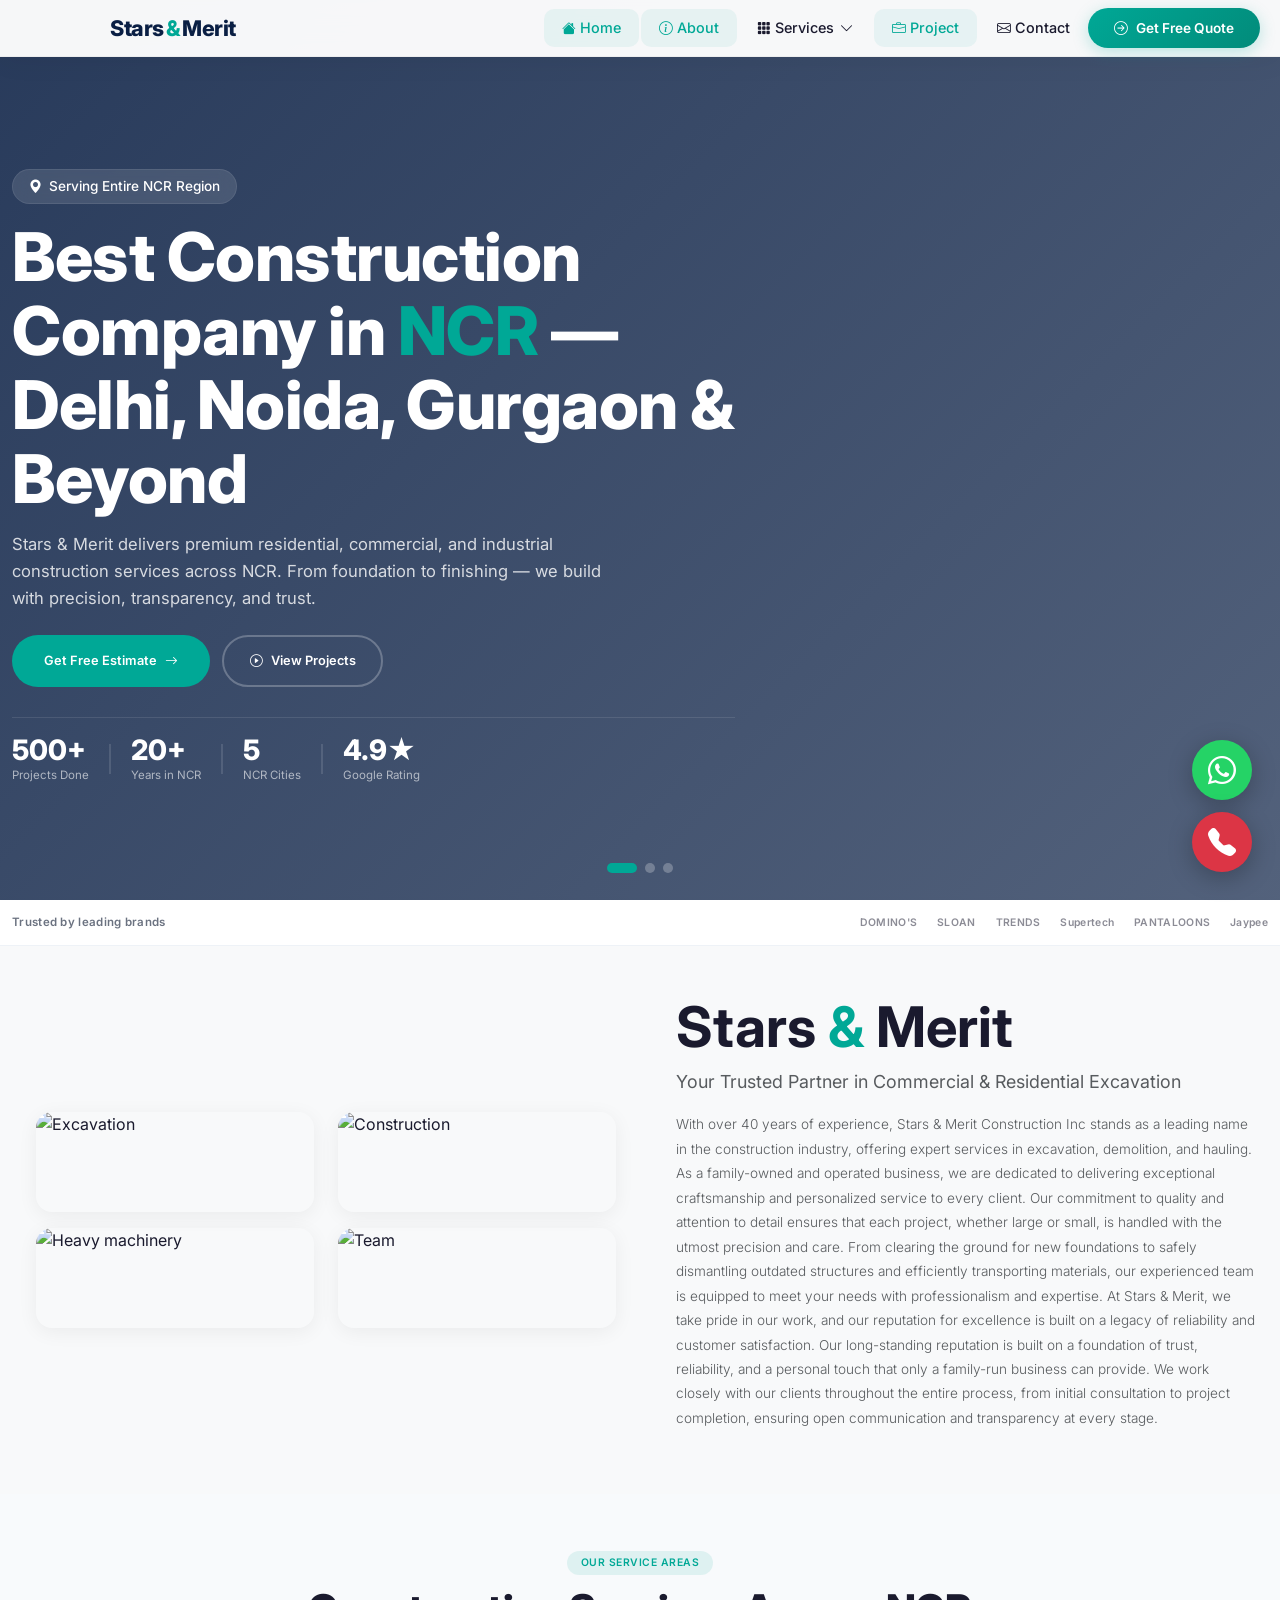
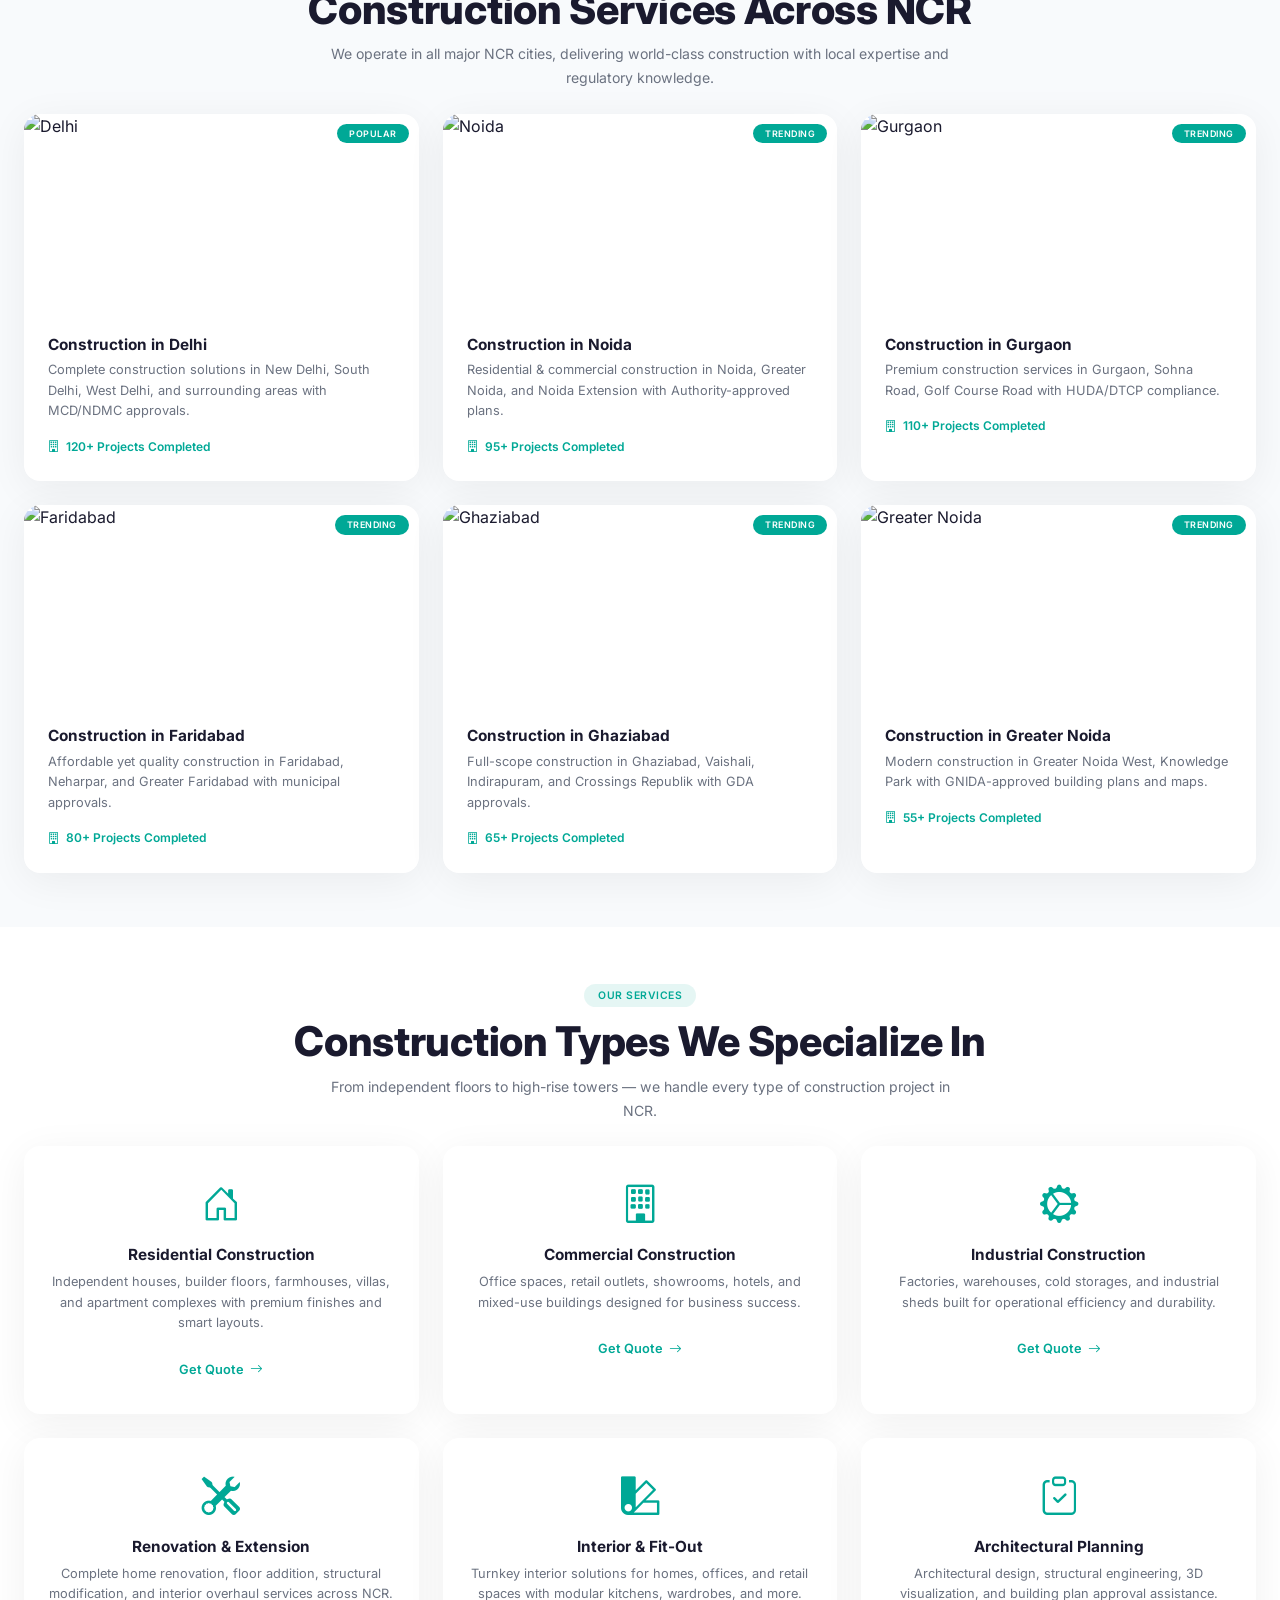
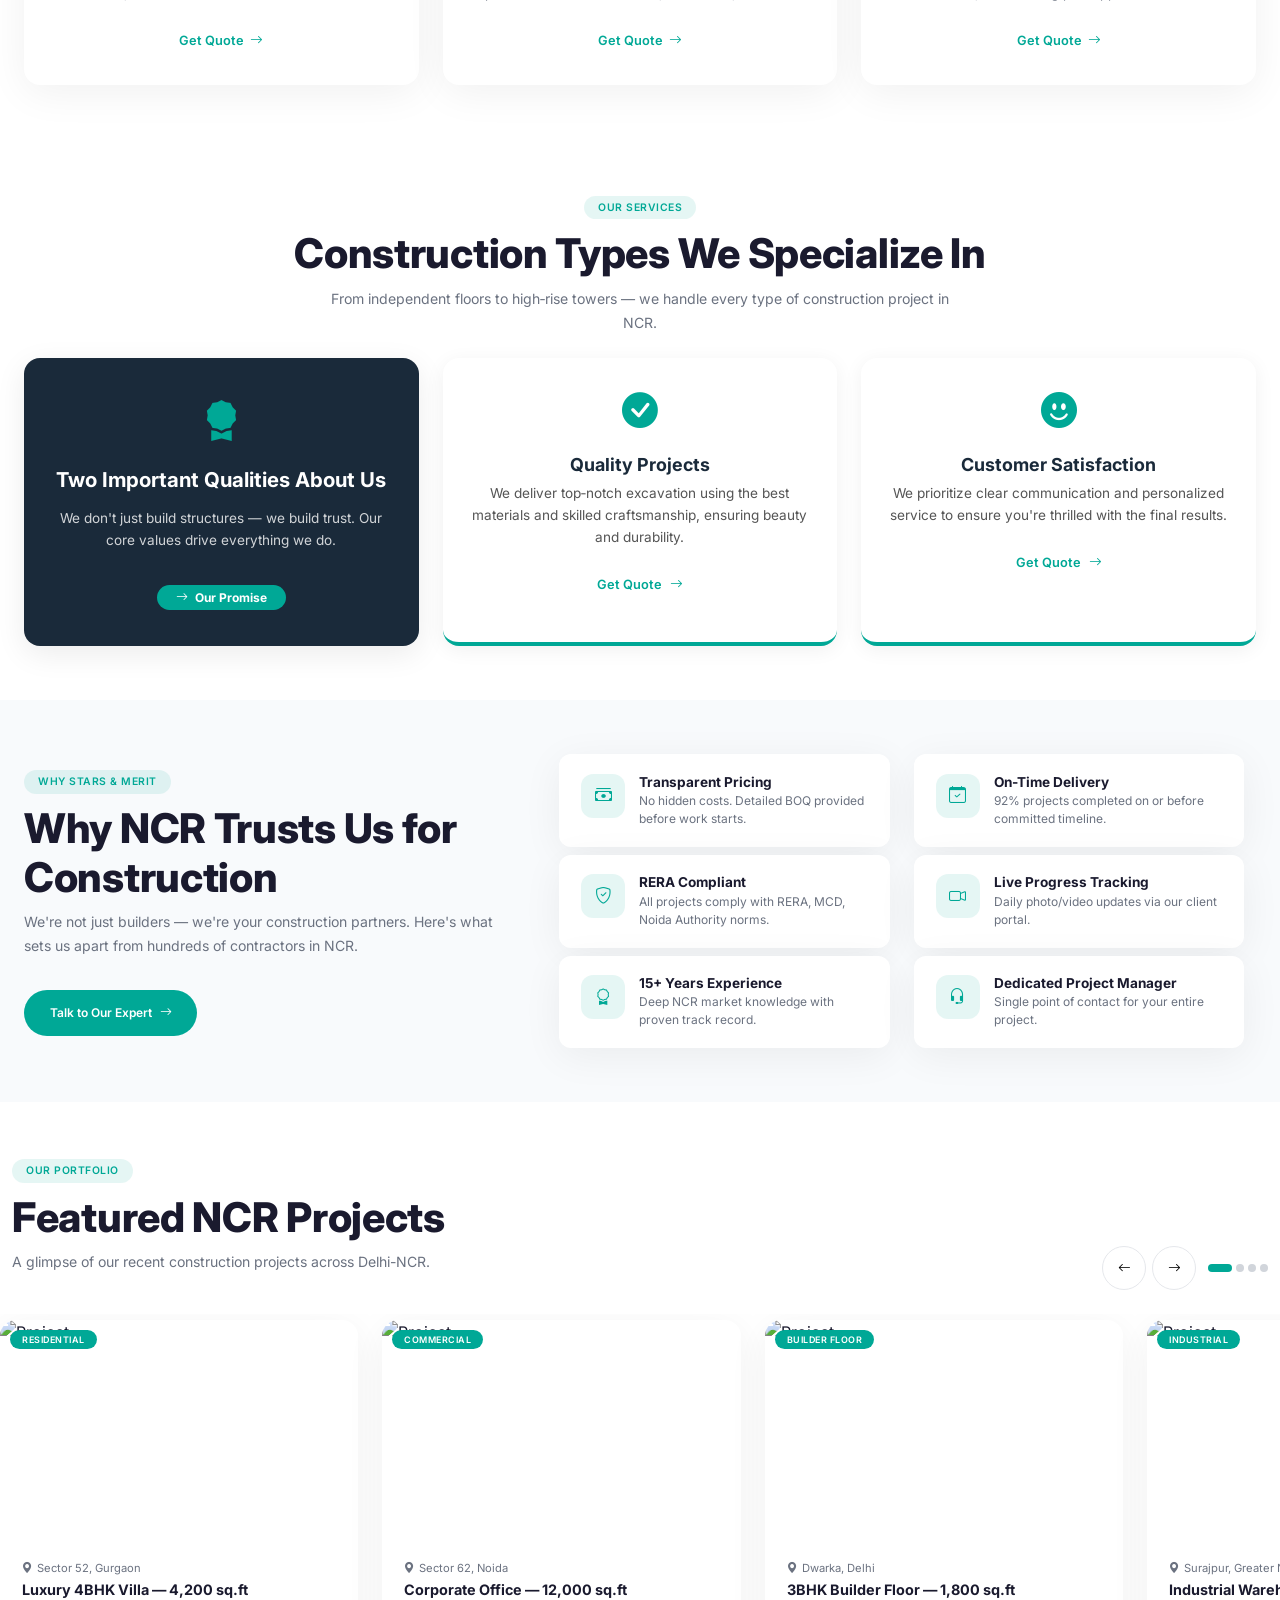
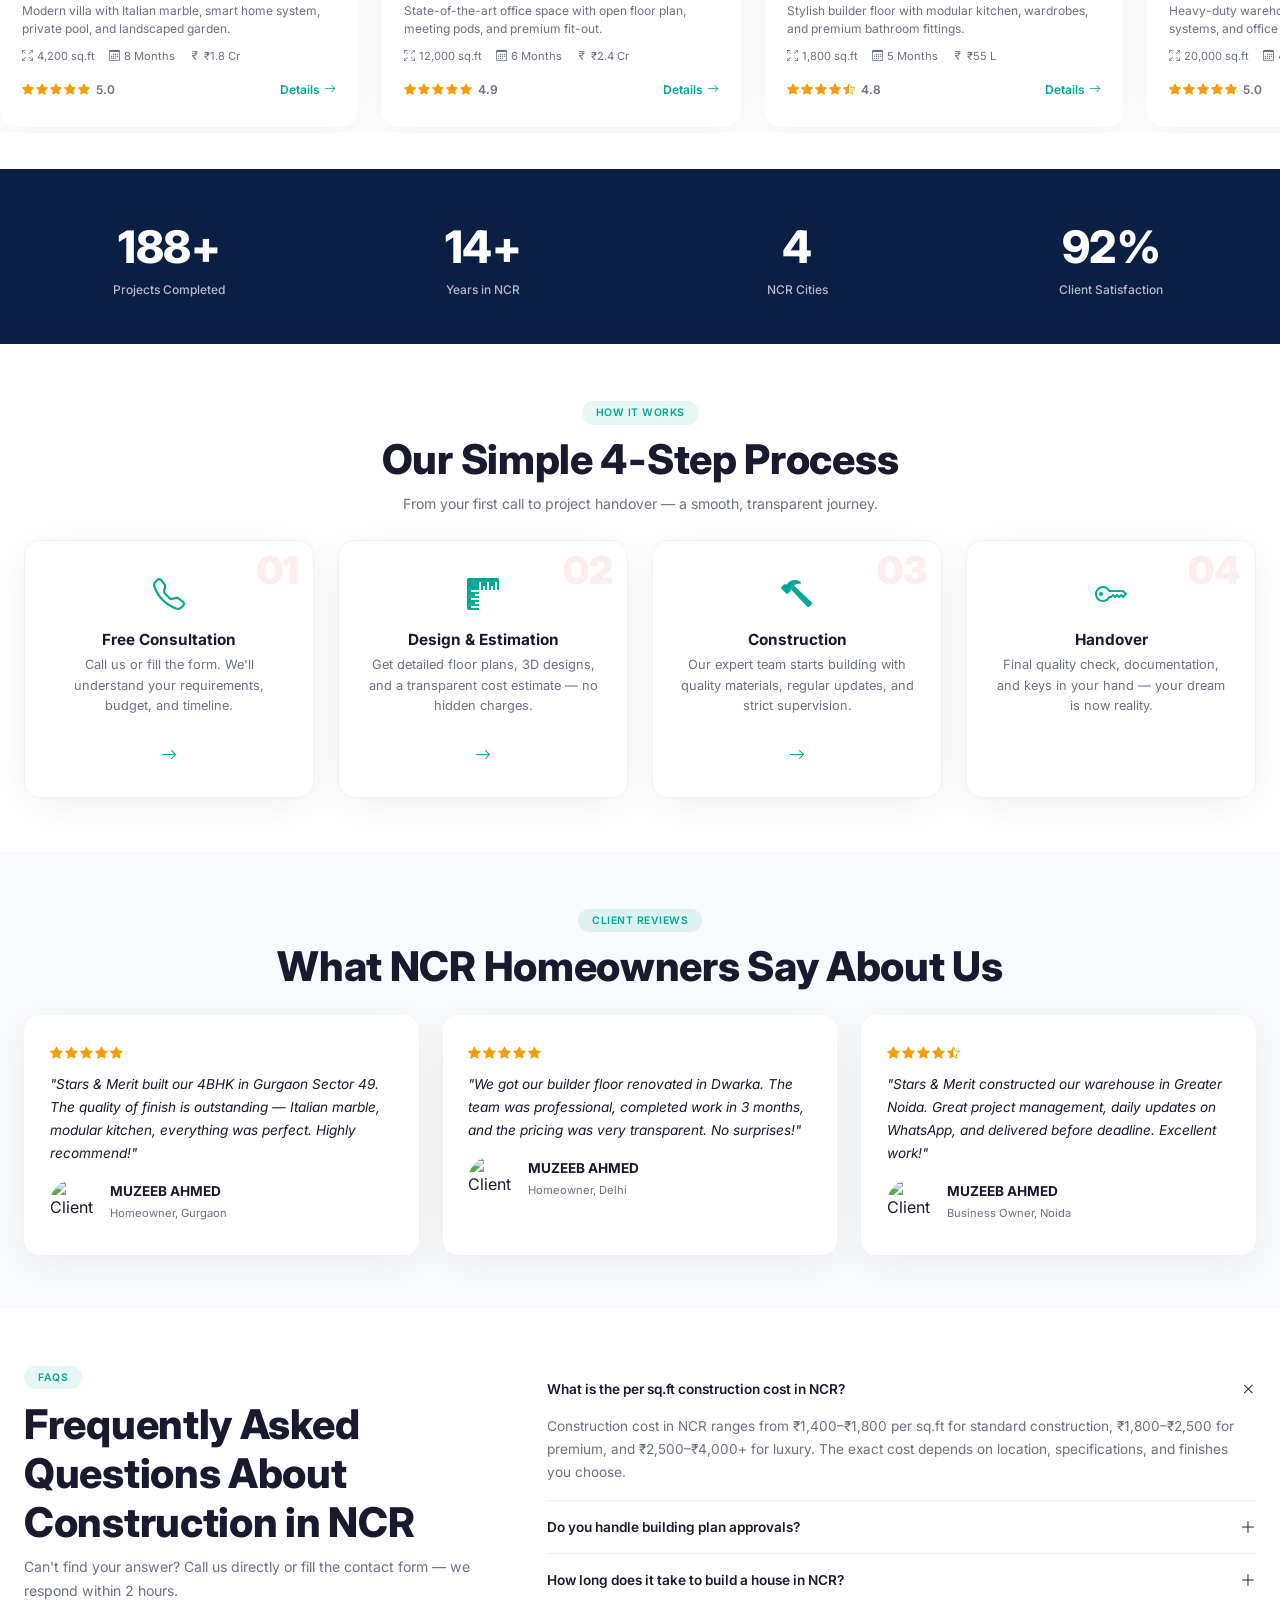
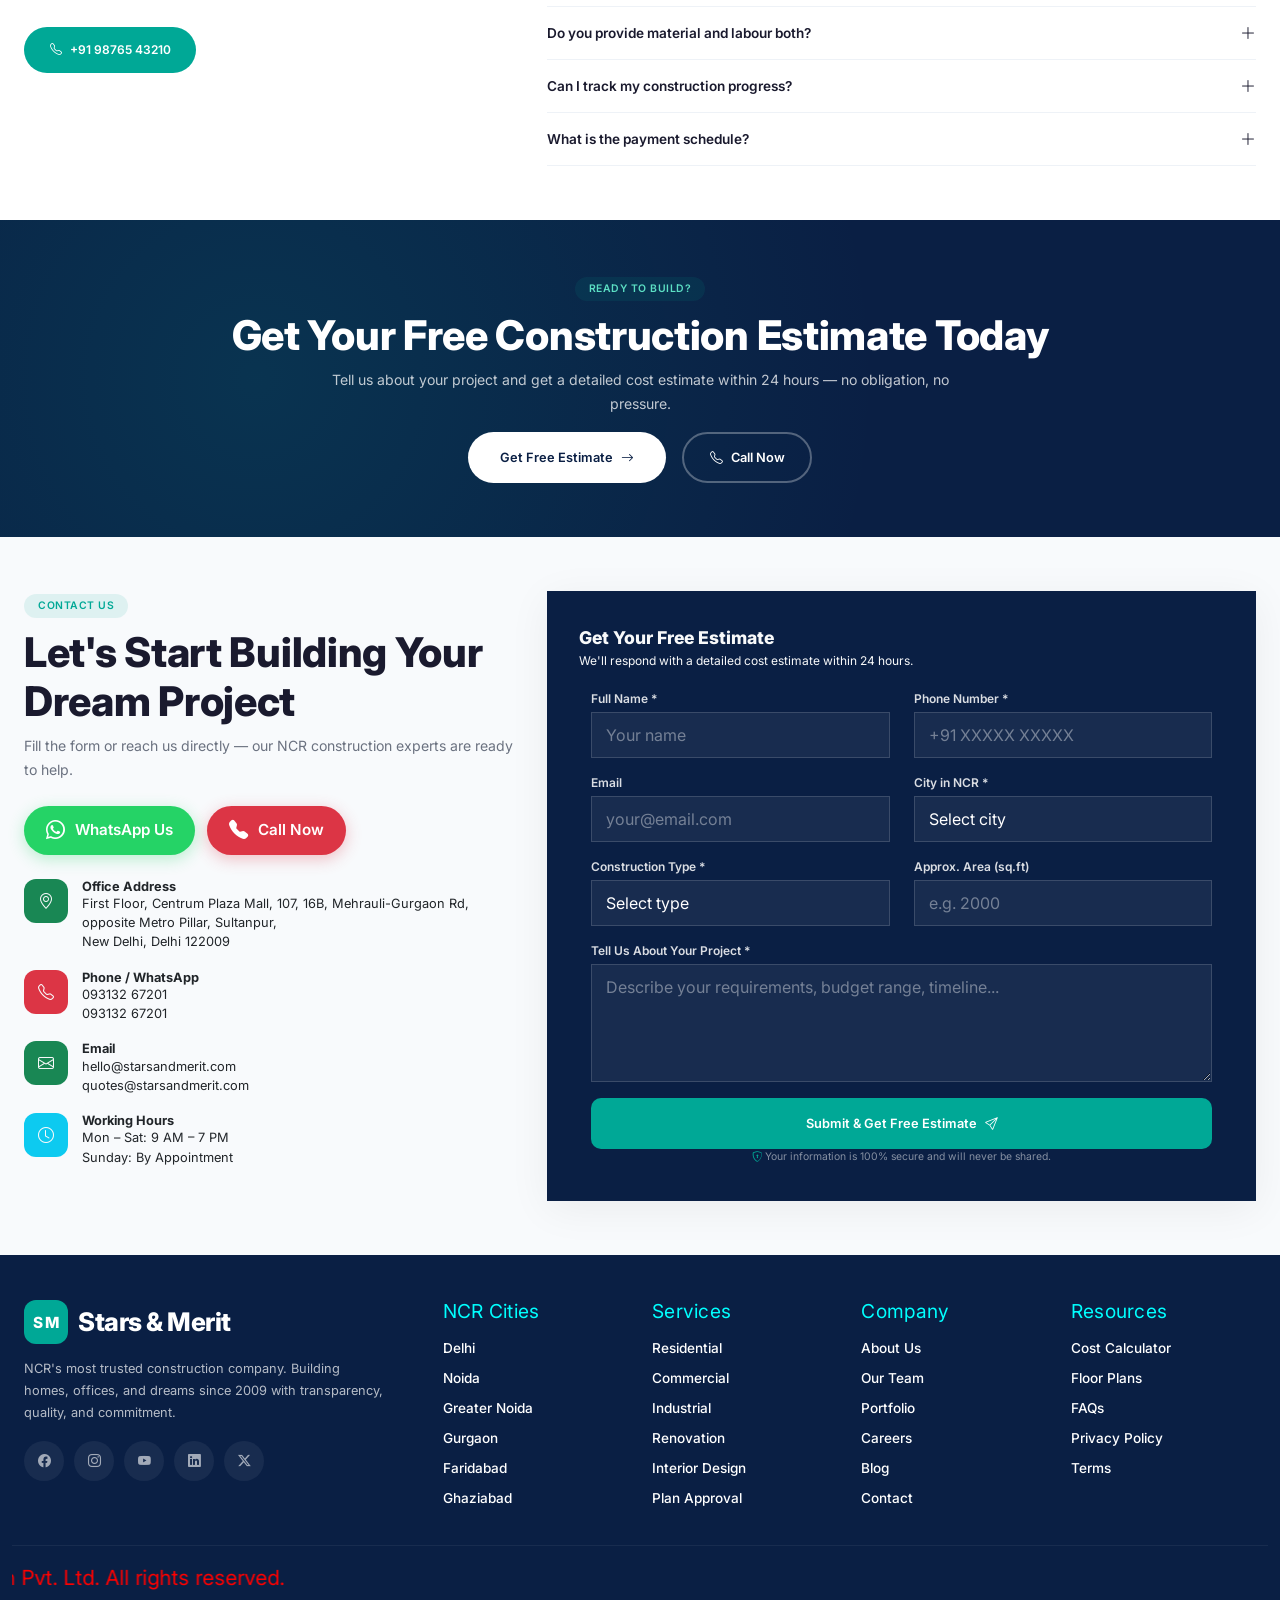
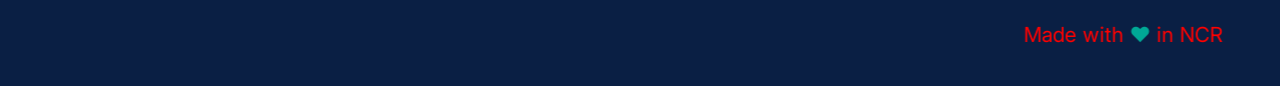
==== commit ebd27eb1: "Update index.html" ====
--- a/index.html
+++ b/index.html
@@ -36,81 +36,88 @@
     <!-- ============================================
     PREMIUM NAVBAR
     ============================================ -->
-    <nav class="navbar navbar-expand-lg navbar-premium fixed-top" id="mainNav">
-        <div class="container">
-
-            <!-- Brand -->
-            <a class="brand-premium" href="#">
-                <img class="bg-danger" width="80" height="auto" style="border-radius: 50%;"  src="https://scontent.fdel3-4.fna.fbcdn.net/v/t39.30808-1/449838146_992726649526326_8837922176229237678_n.jpg?stp=dst-jpg_tt6&cstp=mx960x960&ctp=s200x200&_nc_cat=108&_nc_map=urlgen_bucketless&ccb=1-7&_nc_sid=2d3e12&_nc_ohc=td2cpW08HhAQ7kNvwE-j-oR&_nc_oc=AdrlgJRb4XzCC8cI1scxjy3WZ6DBiGg_CTP2iGtlaeBU7Ar3b1X_c3D5nX3mLii-Cdn7tMhgb1tUe_HLfJ3wpkn-&_nc_zt=24&_nc_ht=scontent.fdel3-4.fna&_nc_gid=L-3yLGUMGkoojltxiYrkmQ&_nc_ss=78289&oh=00_AQEAnWp3V6EXfM-7WkNBkLP2jAaDVbJb2QcGg3BFasGS7w&oe=6A7123C4" alt="">
-                <span class="brand-text">
-                    Stars <span class="highlight">&amp;</span> Merit
-                </span>
+   <nav class="navbar navbar-expand-lg navbar-premium fixed-top" id="mainNav">
+    <div class="container">
+
+        <!-- Brand -->
+        <a class="brand-premium" href="#">
+            <img class="bg-danger" width="80" height="auto" style="border-radius: 50%;" src="https://scontent.fdel3-4.fna.fbcdn.net/v/t39.30808-1/449838146_992726649526326_8837922176229237678_n.jpg?stp=dst-jpg_tt6&cstp=mx960x960&ctp=s200x200&_nc_cat=108&_nc_map=urlgen_bucketless&ccb=1-7&_nc_sid=2d3e12&_nc_ohc=td2cpW08HhAQ7kNvwE-j-oR&_nc_oc=AdrlgJRb4XzCC8cI1scxjy3WZ6DBiGg_CTP2iGtlaeBU7Ar3b1X_c3D5nX3mLii-Cdn7tMhgb1tUe_HLfJ3wpkn-&_nc_zt=24&_nc_ht=scontent.fdel3-4.fna&_nc_gid=L-3yLGUMGkoojltxiYrkmQ&_nc_ss=78289&oh=00_AQEAnWp3V6EXfM-7WkNBkLP2jAaDVbJb2QcGg3BFasGS7w&oe=6A7123C4" alt="">
+            <span class="brand-text">
+                Stars <span class="highlight">&amp;</span> Merit
+            </span>
+        </a>
+
+        <!-- ⭐ FIXED HAMBURGER — added Bootstrap data attributes -->
+        <button class="navbar-toggler hamburger-premium" 
+                id="hamburgerBtn" 
+                type="button" 
+                data-bs-toggle="collapse" 
+                data-bs-target="#navMenu" 
+                aria-controls="navMenu" 
+                aria-expanded="false" 
+                aria-label="Toggle navigation">
+            <span class="bar"></span>
+            <span class="bar"></span>
+            <span class="bar"></span>
+        </button>
+
+        <!-- Collapsible -->
+        <div class="collapse navbar-collapse" id="navMenu">
+            <ul class="navbar-nav ms-auto">
+
+                <!-- Home -->
+                <li class="nav-item">
+                    <a class="nav-link nav-link-premium active" href="index.html">
+                        <i class="bi bi-house-fill"></i> Home
+                    </a>
+                </li>
+                <!-- About -->
+                <li class="nav-item">
+                    <a class="nav-link nav-link-premium active" href="about.html">
+                        <i class="bi bi-info-circle"></i> About
+                    </a>
+                </li>
+
+                <!-- Dropdown: Services (hover) -->
+                <li class="nav-item dropdown-premium">
+                    <a class="nav-link nav-link-premium" href="#" id="servicesDropdown" role="button">
+                        <i class="bi bi-grid-3x3-gap-fill"></i> Services
+                        <span class="dropdown-arrow"><i class="bi bi-chevron-down"></i></span>
+                    </a>
+                    <ul class="dropdown-menu-premium" aria-labelledby="servicesDropdown">
+                        <li><a class="dropdown-item-premium" href="#"><i class="bi bi-house-door"></i> Residential</a></li>
+                        <li><a class="dropdown-item-premium" href="#"><i class="bi bi-building"></i> Commercial</a></li>
+                        <li><a class="dropdown-item-premium" href="#"><i class="bi bi-gear-wide-connected"></i> Industrial</a></li>
+                        <li class="dropdown-divider-premium"></li>
+                        <li><a class="dropdown-item-premium" href="#"><i class="bi bi-tools"></i> Renovation</a></li>
+                        <li><a class="dropdown-item-premium" href="#"><i class="bi bi-palette2"></i> Interior Design</a></li>
+                    </ul>
+                </li>
+
+                <!-- Project -->
+                <li class="nav-item">
+                    <a class="nav-link nav-link-premium active" href="project.html">
+                        <i class="bi bi-briefcase"></i> Project
+                    </a>
+                </li>
+
+                <!-- Contact -->
+                <li class="nav-item">
+                    <a class="nav-link nav-link-premium" href="contact.html">
+                        <i class="bi bi-envelope"></i> Contact
+                    </a>
+                </li>
+
+            </ul>
+
+            <!-- CTA -->
+            <a href="contact.html" class="btn-cta-nav">
+                <i class="bi bi-arrow-right-circle"></i> Get Free Quote
             </a>
-
-            <!-- Animated Hamburger -->
-            <button class="hamburger-premium" id="hamburgerBtn" type="button" aria-label="Toggle navigation">
-                <span class="bar"></span>
-                <span class="bar"></span>
-                <span class="bar"></span>
-            </button>
-
-            <!-- Collapsible -->
-            <div class="collapse navbar-collapse" id="navMenu">
-                <ul class="navbar-nav ms-auto">
-
-                    <!-- Home -->
-                    <li class="nav-item">
-                        <a class="nav-link nav-link-premium active" href="index.html">
-                            <i class="bi bi-house-fill"></i> Home
-                        </a>
-                    </li>
-                    <!-- About -->
-                    <li class="nav-item">
-                        <a class="nav-link nav-link-premium active" href="about.html">
-                            <i class="bi bi-info-circle"></i> About
-                        </a>
-                    </li>
-
-                    <!-- Dropdown: Services (hover) -->
-                    <li class="nav-item dropdown-premium">
-                        <a class="nav-link nav-link-premium" href="#" id="servicesDropdown" role="button">
-                            <i class="bi bi-grid-3x3-gap-fill"></i> Services
-                            <span class="dropdown-arrow"><i class="bi bi-chevron-down"></i></span>
-                        </a>
-                        <ul class="dropdown-menu-premium" aria-labelledby="servicesDropdown">
-                            <li><a class="dropdown-item-premium" href="#"><i class="bi bi-house-door"></i> Residential</a></li>
-                            <li><a class="dropdown-item-premium" href="#"><i class="bi bi-building"></i> Commercial</a></li>
-                            <li><a class="dropdown-item-premium" href="#"><i class="bi bi-gear-wide-connected"></i> Industrial</a></li>
-                            <li class="dropdown-divider-premium"></li>
-                            <li><a class="dropdown-item-premium" href="#"><i class="bi bi-tools"></i> Renovation</a></li>
-                            <li><a class="dropdown-item-premium" href="#"><i class="bi bi-palette2"></i> Interior Design</a></li>
-                        </ul>
-                    </li>
-
-                    <!-- Project -->
-                    <li class="nav-item">
-                        <a class="nav-link nav-link-premium active" href="project.html">
-                            <i class="bi bi-briefcase"></i> Project
-                        </a>
-                    </li>
-
-                    <!-- Contact -->
-                    <li class="nav-item">
-                        <a class="nav-link nav-link-premium" href="contact.html">
-                            <i class="bi bi-envelope"></i> Contact
-                        </a>
-                    </li>
-
-                </ul>
-
-                <!-- CTA -->
-                <a href="contact.html" class="btn-cta-nav">
-                    <i class="bi bi-arrow-right-circle"></i> Get Free Quote
-                </a>
-            </div>
-
-        </div>
-    </nav>
+        </div>
+
+    </div>
+</nav>
 
     <!-- ===== HERO ===== -->
     <section class="hero-z" id="hero">
@@ -982,4 +989,4 @@
     <script src="js/main.js"></script>
 </body>
 
-</html>+</html>
